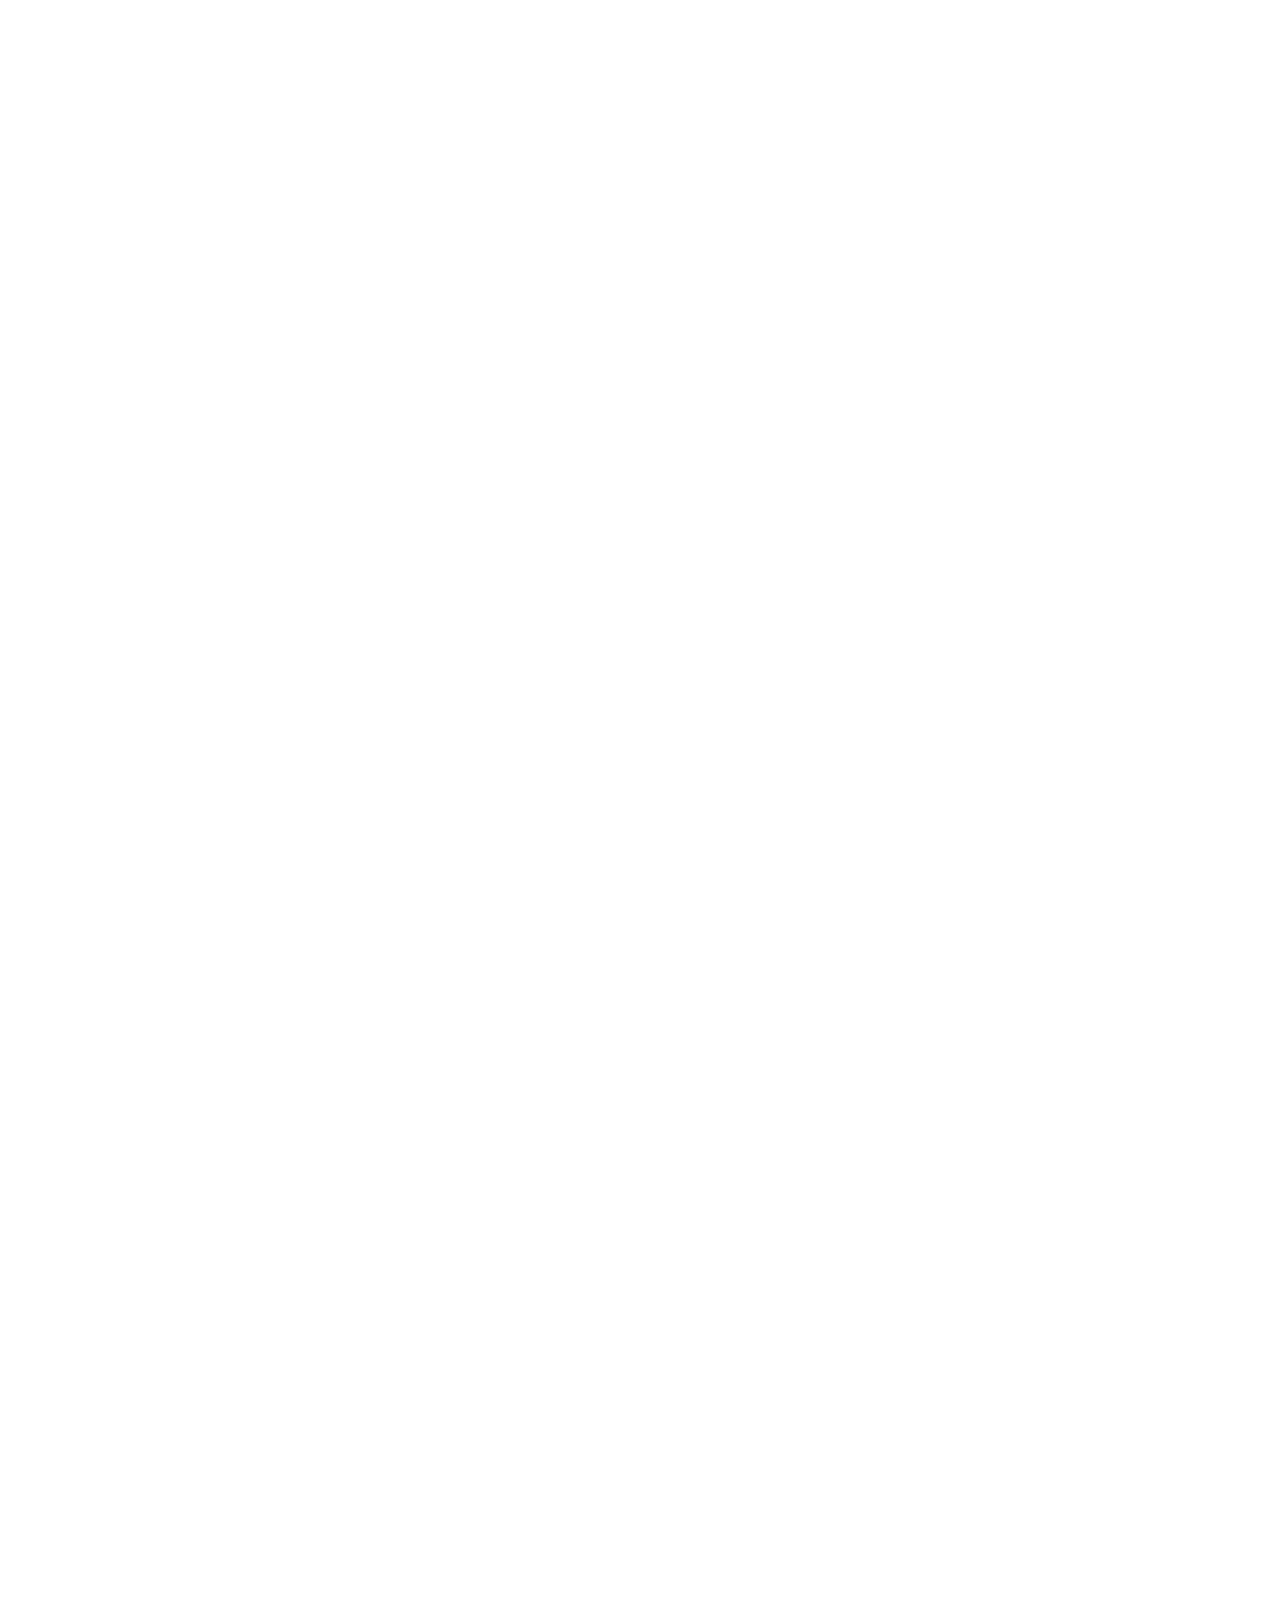
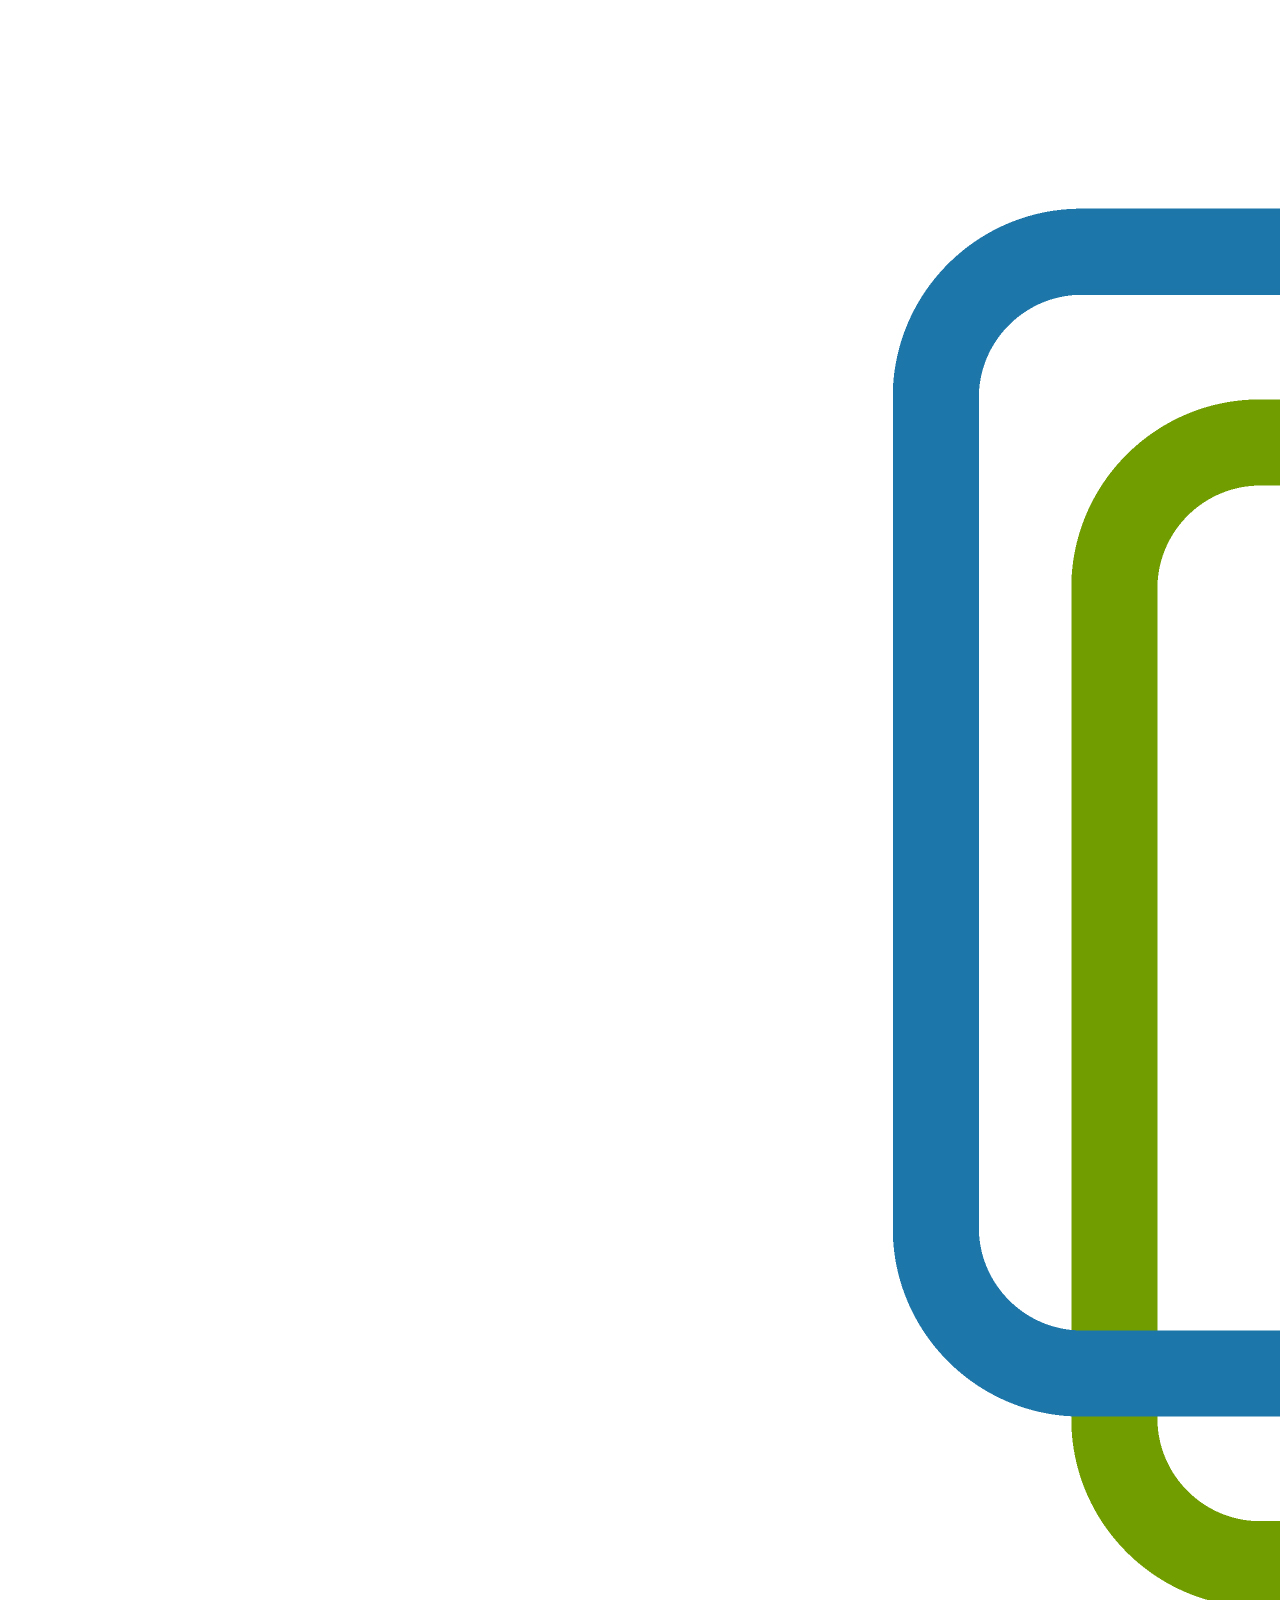
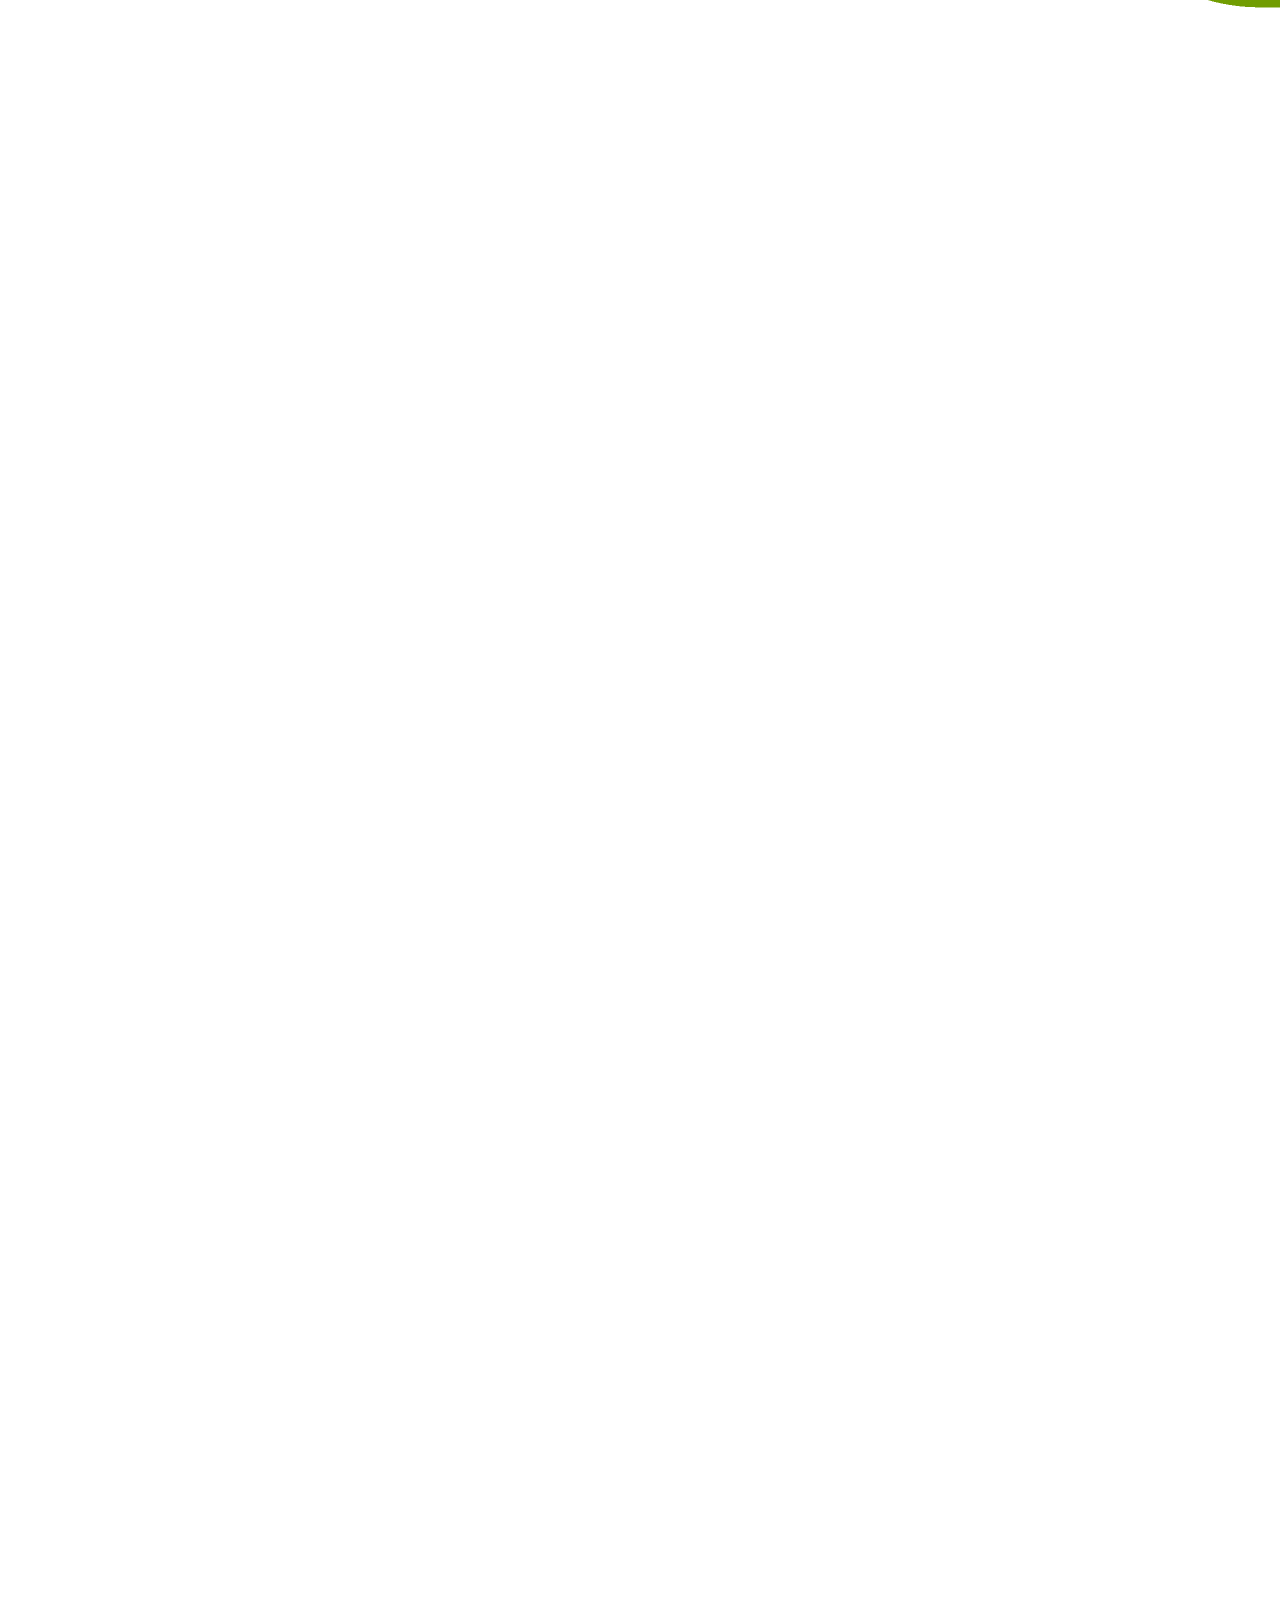
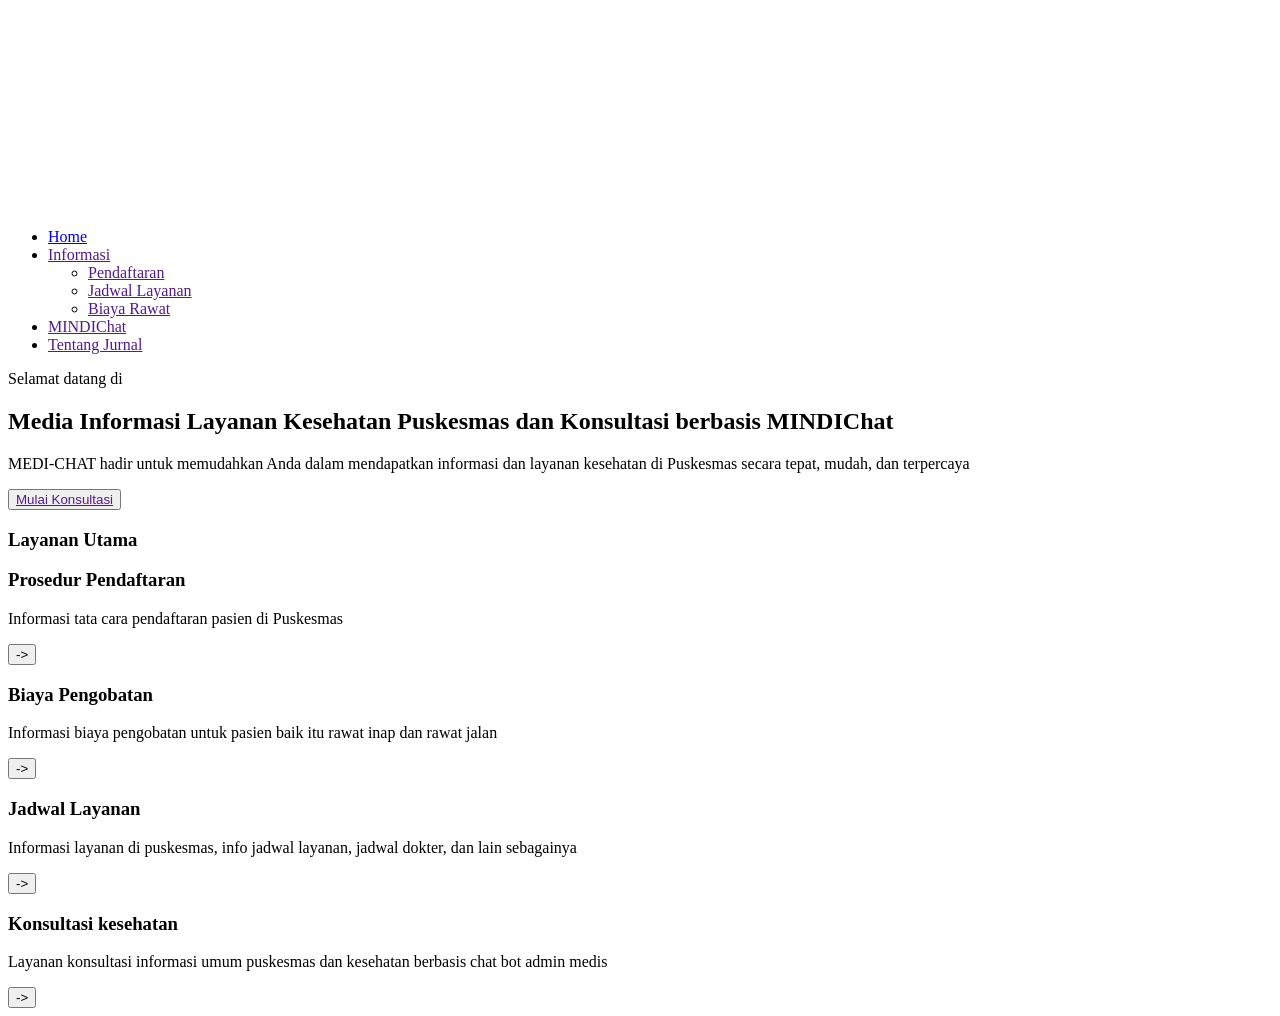
==== homepage.html @ 254af7f9 "Membuat kerangka website" ====
<!DOCTYPE html>
<html lang="id">
<head>
    <meta charset="UTF-8">
    <meta name="viewport" content="width=device-width, initial-scale=1.0">
    <title>Medi-Chat</title>
    <link rel="stylesheet" href="./css/style.css">
</head>
<body>
    <header>
        <nav>
            <a href="homepage.html">
                <img src="./assets/logo.png" alt="Medi-Chat Logo">
            </a>
            <ul>
                <li><a href="#Hero">Home</a></li>
                <li><a href="">Informasi</a>
                    <ul>
                        <li><a href="">Pendaftaran</a></li>
                        <li><a href="">Jadwal Layanan</a></li>
                        <li><a href="">Biaya Rawat</a></li>
                    </ul>
                </li>
                <li><a href="">MINDIChat</a></li>
                <li><a href="">Tentang Jurnal</a></li>
            </ul>
        </nav>
    </header>
    <Section id="Hero">
        <p>Selamat datang di</p>
        <h1>Media Informasi Layanan Kesehatan Puskesmas dan Konsultasi berbasis <span>MINDIChat</span> </h1>
        <p>MEDI-CHAT hadir untuk memudahkan Anda dalam mendapatkan informasi dan layanan kesehatan di Puskesmas secara tepat, mudah, dan terpercaya</p>
        <button>
            <a href="">
                Mulai Konsultasi
            </a>
        </button>
    </Section>
    <Section id="layanan">
        <h3>Layanan Utama</h3>
        <div class="card-grid">

            <!-- card 1 -->
            <article>
                <div>
                    <h3>Prosedur Pendaftaran</h3>
                    <p>Informasi tata cara pendaftaran pasien di Puskesmas</p>
                </div>
                <button>-></button>
            </article>
            <!-- card 2 -->
            <article>
                <div>
                    <h3>Biaya Pengobatan</h3>
                    <p>Informasi biaya pengobatan untuk pasien baik itu rawat inap dan rawat jalan</p>
                </div>
                <button>-></button>
            </article>
            <!-- card 3 -->
            <article>
                <div>
                    <h3>Jadwal Layanan</h3>
                    <p>Informasi layanan di puskesmas, info jadwal layanan, jadwal dokter, dan lain sebagainya</p>
                </div>
                <button>-></button>
            </article>
            <!-- card 4 -->
            <article>
                <div>
                    <h3>Konsultasi kesehatan</h3>
                    <p>Layanan konsultasi informasi umum puskesmas dan kesehatan berbasis chat bot admin medis</p>
                </div>
                <button>-></button>
            </article>
        </div>

    </Section>
    
</body>
</html>
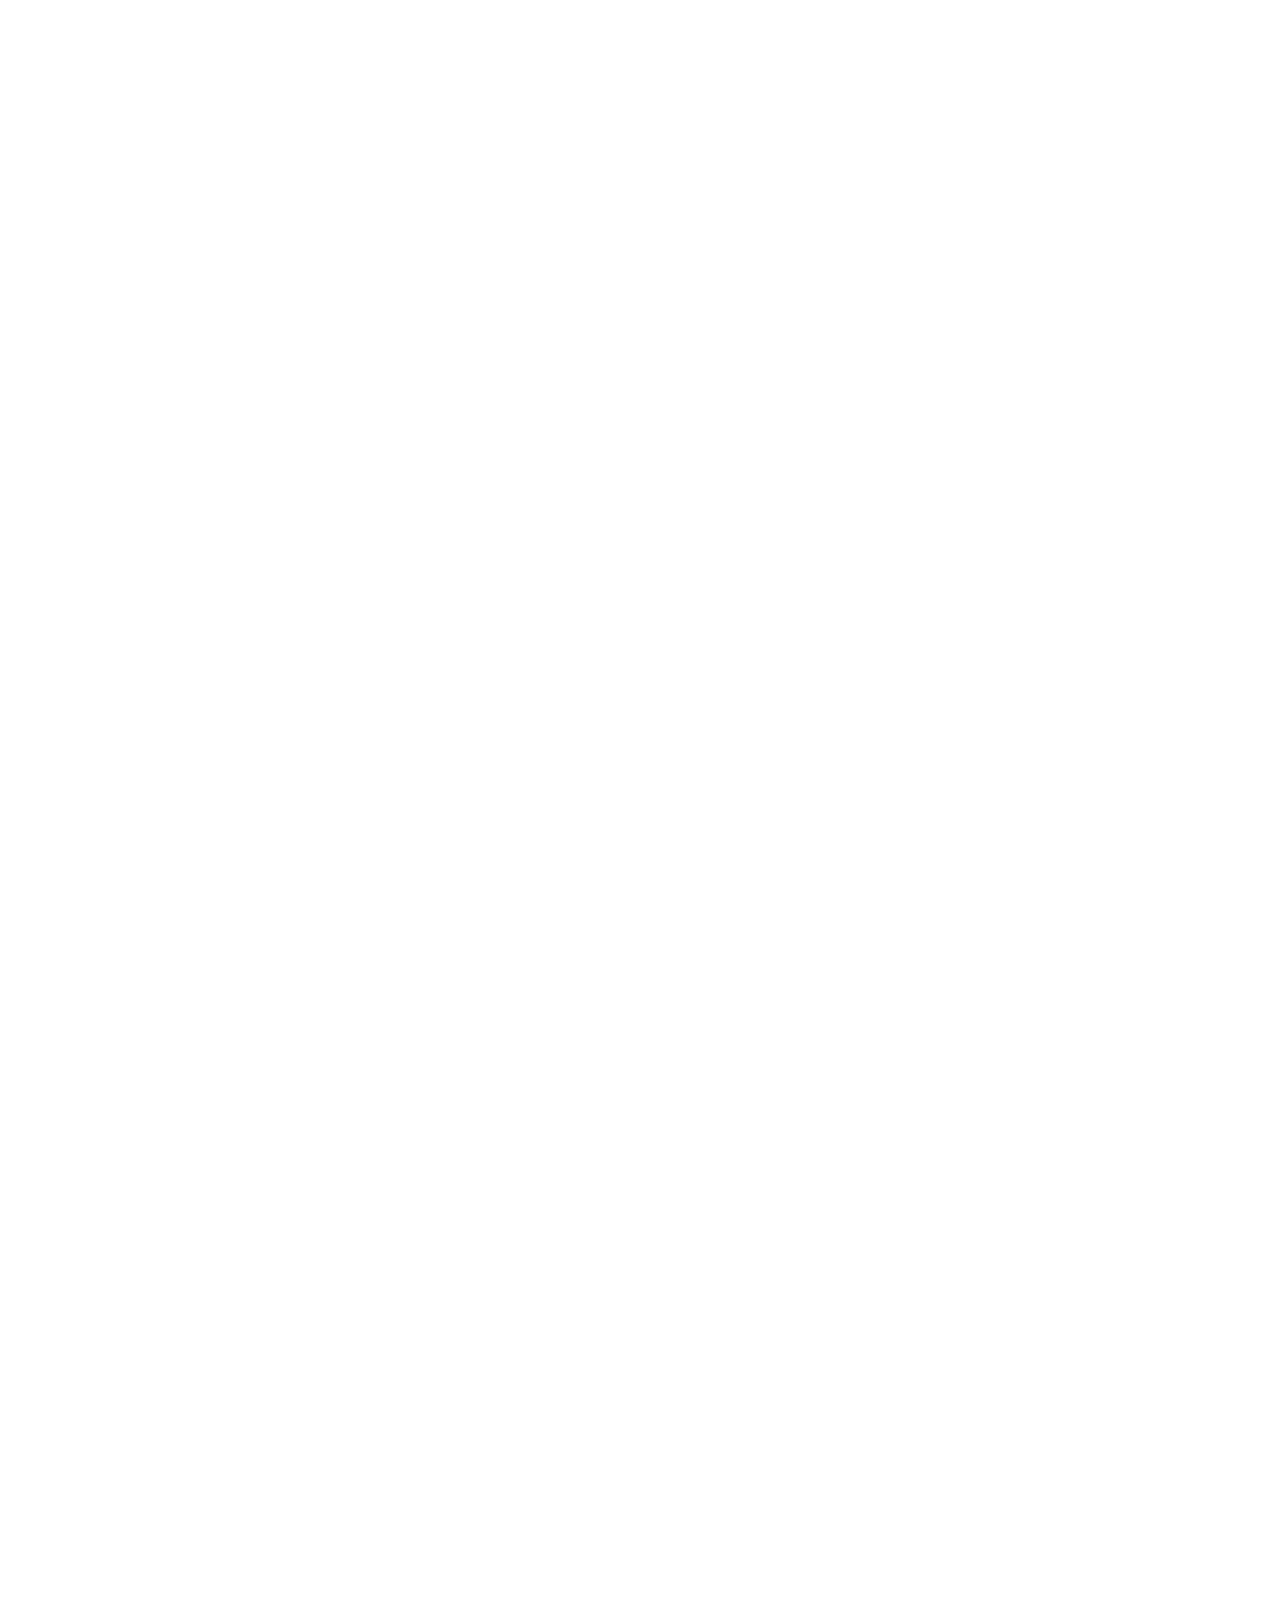
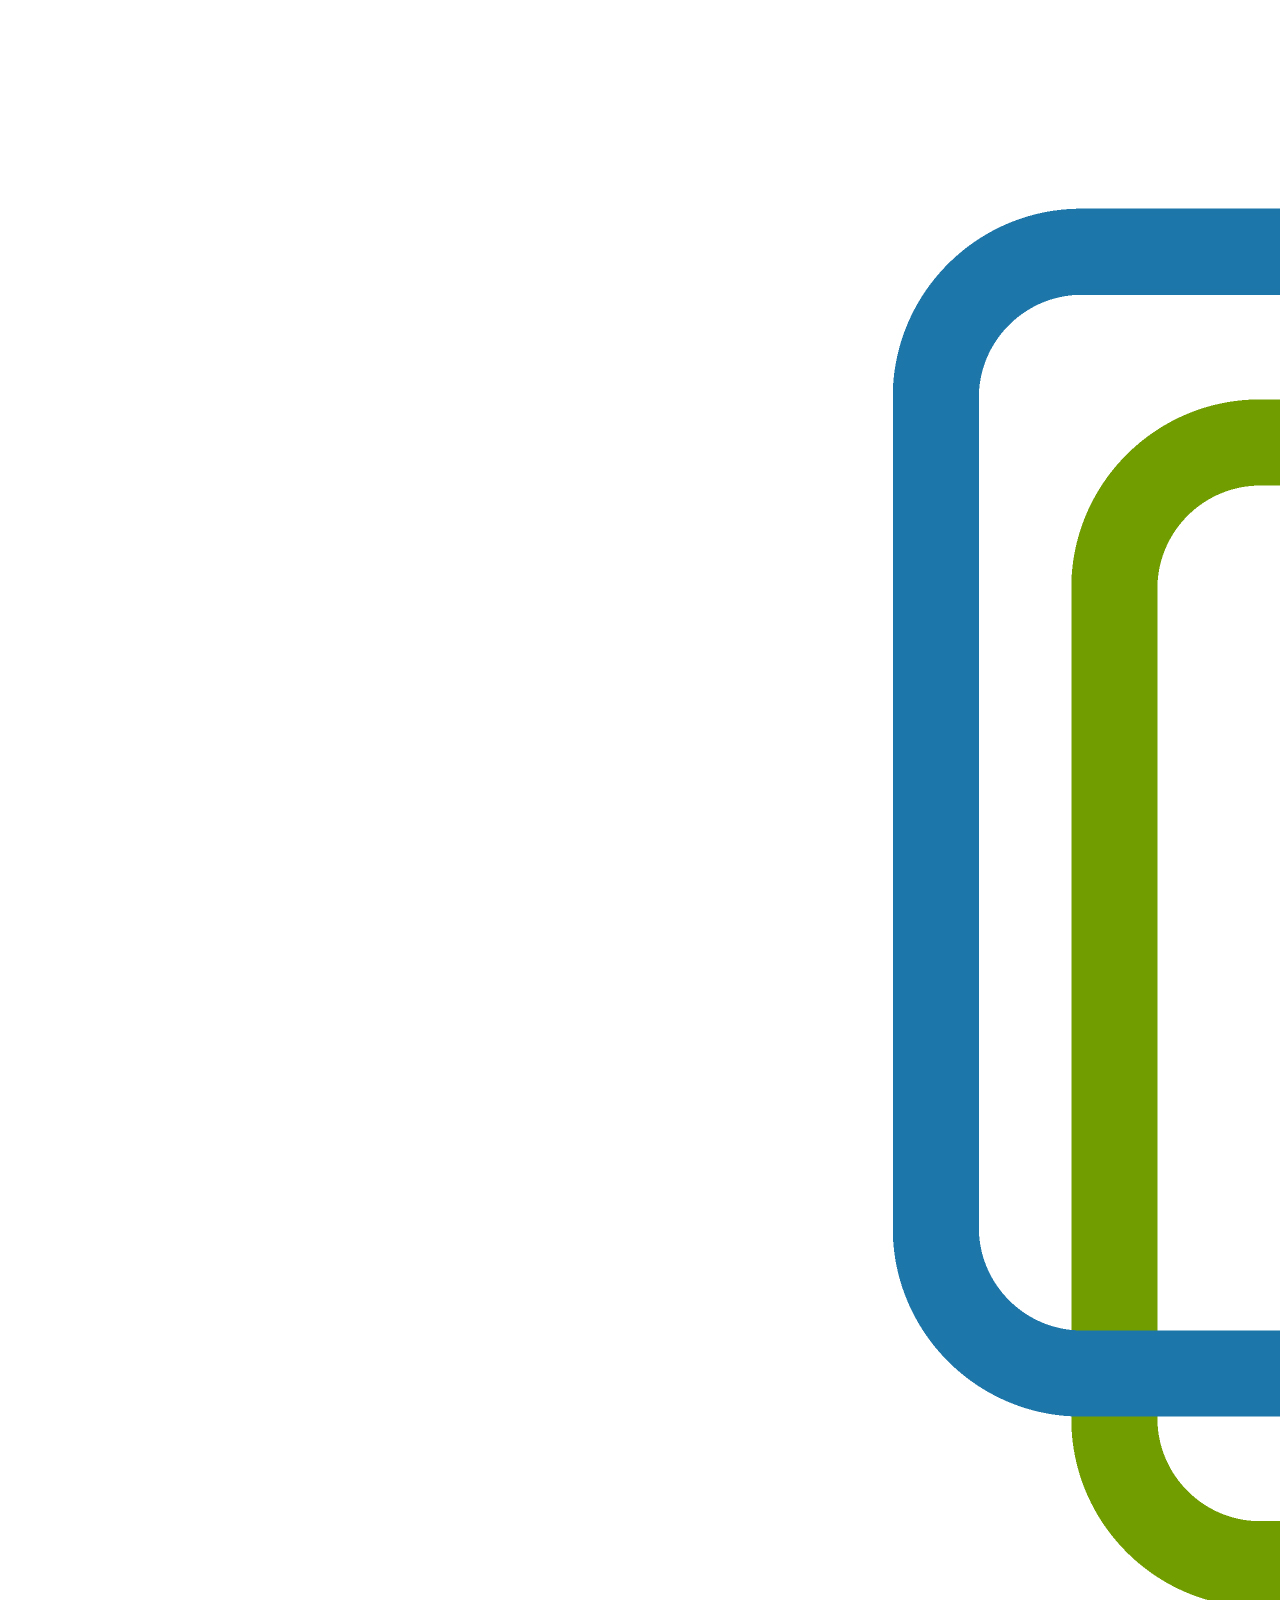
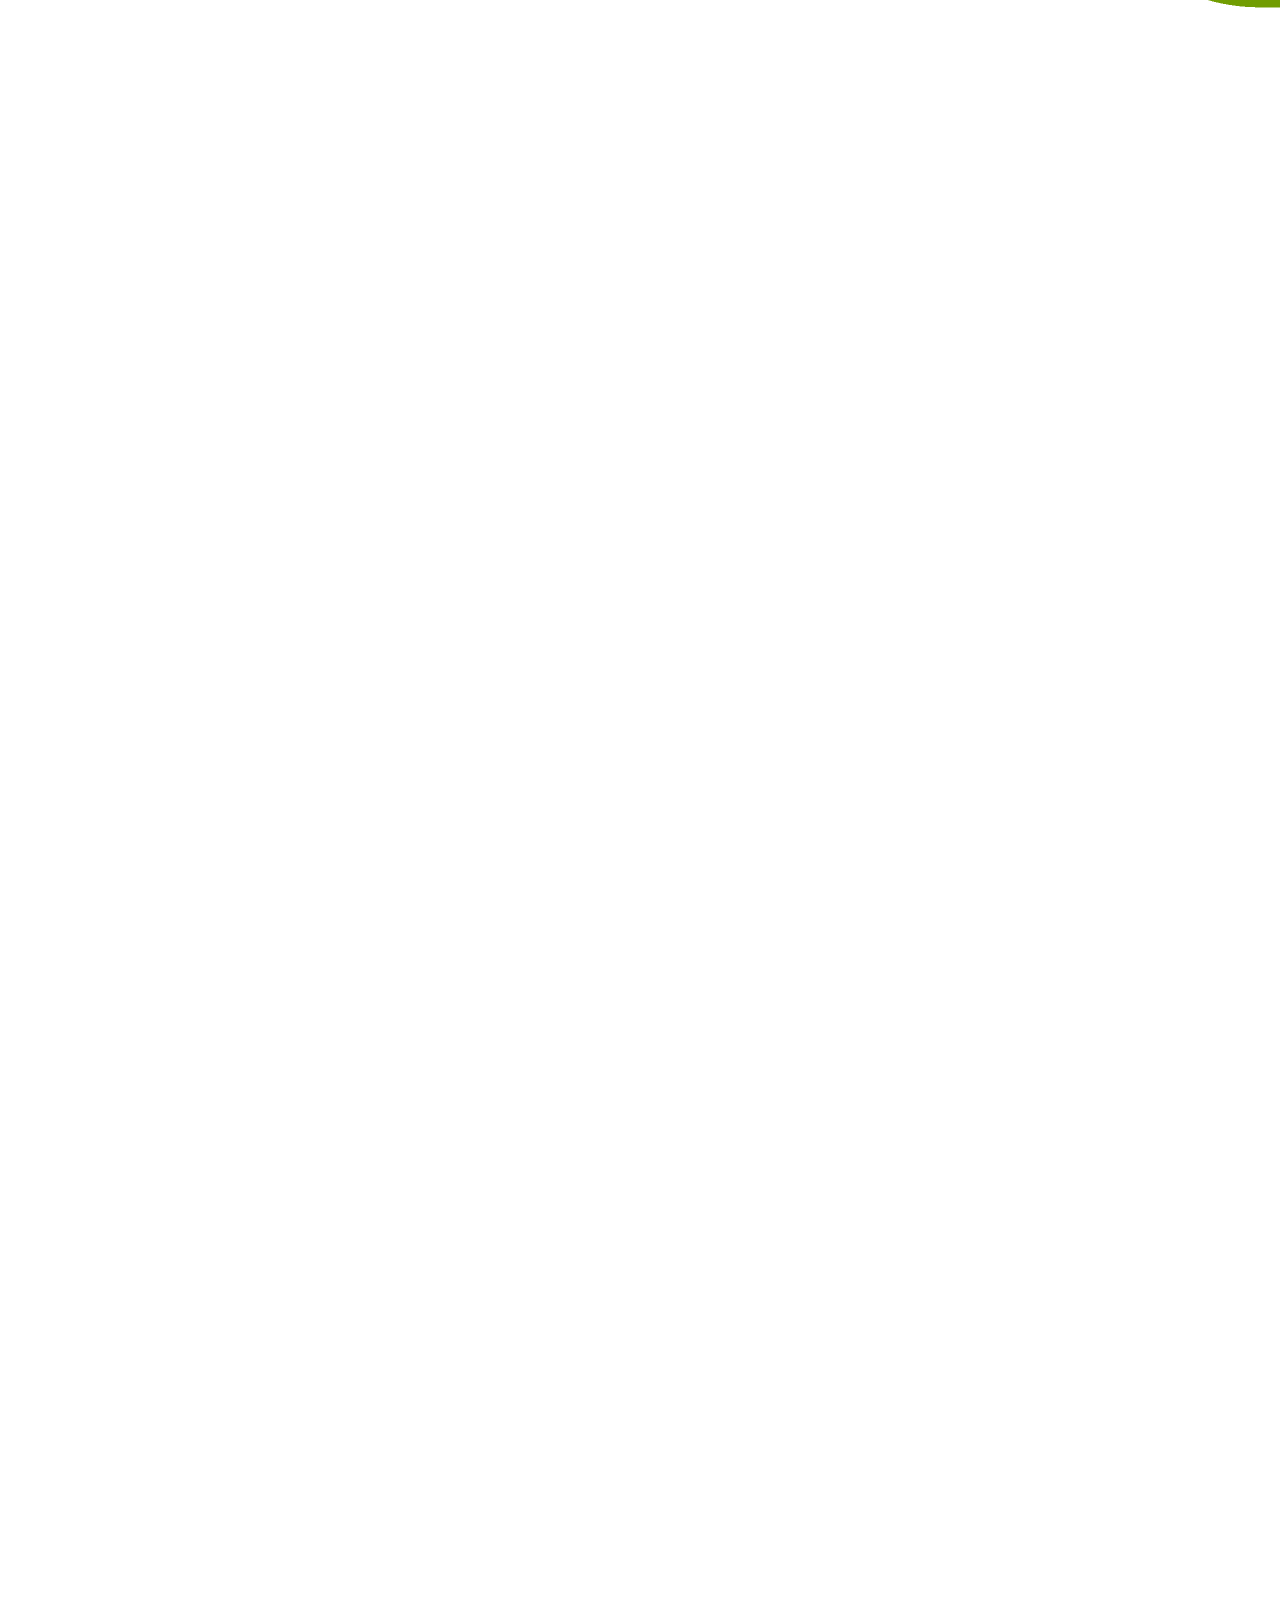
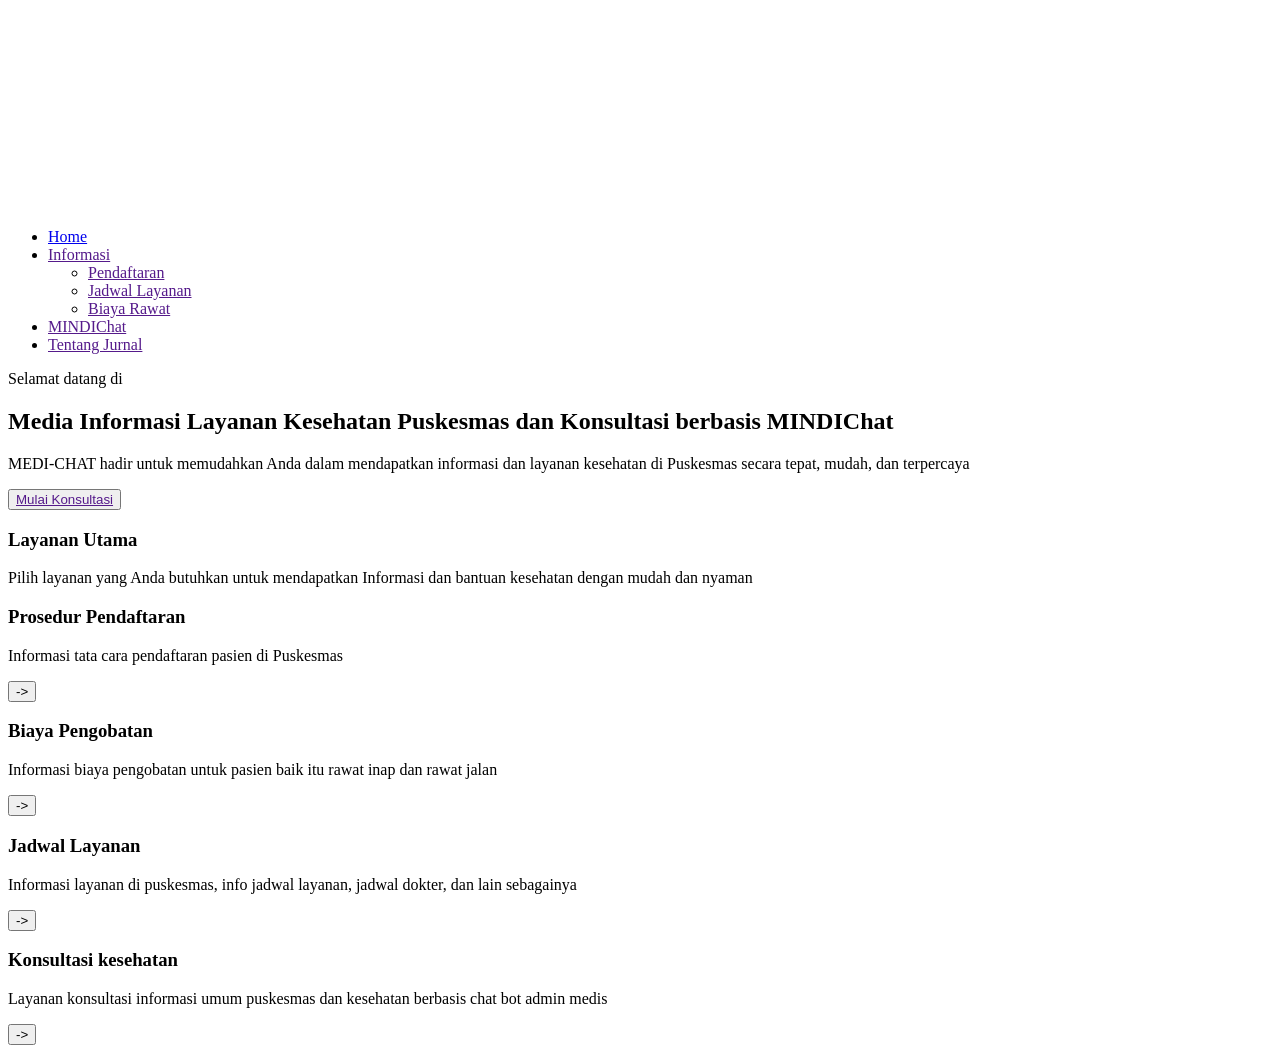
==== commit 79e88a5e: "Menambahkan deskripsi layanan utama" ====
--- a/homepage.html
+++ b/homepage.html
@@ -38,6 +38,7 @@
     </Section>
     <Section id="layanan">
         <h3>Layanan Utama</h3>
+        <p>Pilih layanan yang Anda butuhkan untuk mendapatkan Informasi dan bantuan kesehatan dengan mudah dan nyaman</p>
         <div class="card-grid">
 
             <!-- card 1 -->
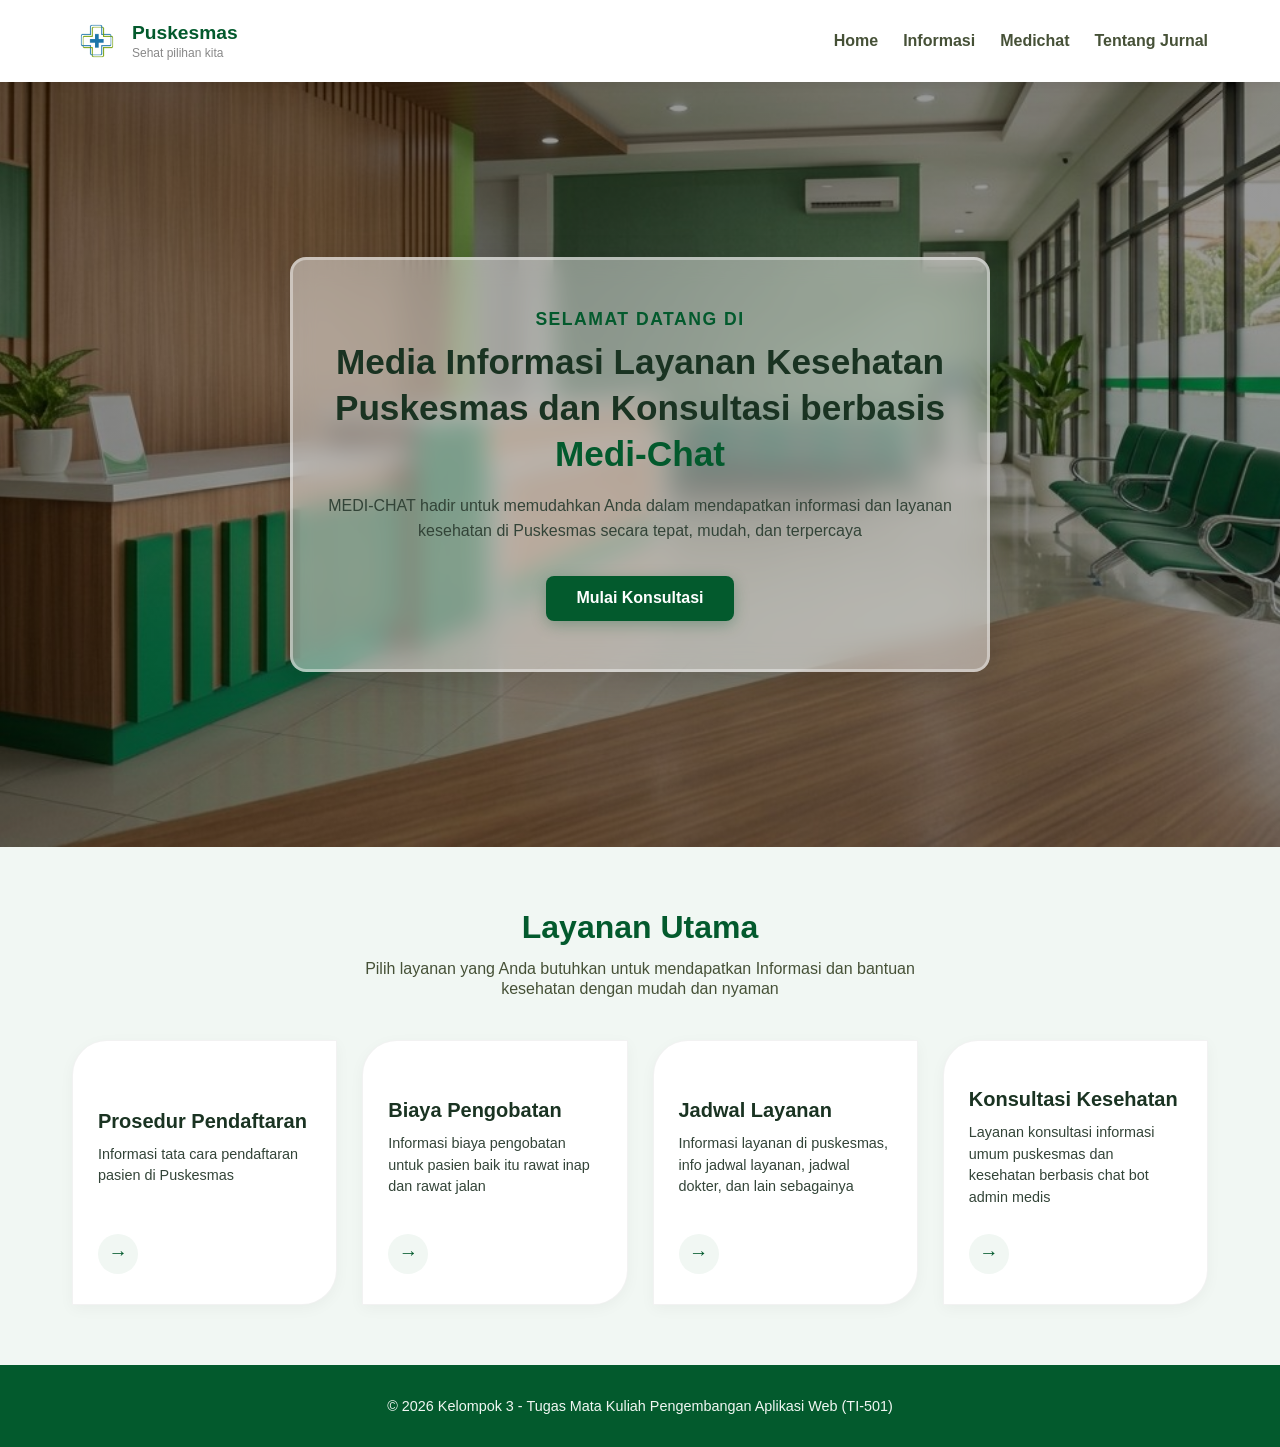
==== commit 655fdf0c: "Tugas homepage.html" ====
--- a/homepage.html
+++ b/homepage.html
@@ -4,78 +4,96 @@
     <meta charset="UTF-8">
     <meta name="viewport" content="width=device-width, initial-scale=1.0">
     <title>Medi-Chat</title>
-    <link rel="stylesheet" href="./css/style.css">
+    <link rel="stylesheet" href="css/style.css">
 </head>
 <body>
     <header>
-        <nav>
-            <a href="homepage.html">
-                <img src="./assets/logo.png" alt="Medi-Chat Logo">
+        <nav class="navbar">
+            <a href="homepage.html" class="logo-container">
+                <img class="logo" src="assets/logo.png" alt="Medi-Chat Logo">
+                <div class="logo-text">
+                    <h4>Puskesmas</h4>
+                    <p>Sehat pilihan kita</p>
+                </div>
             </a>
-            <ul>
-                <li><a href="#Hero">Home</a></li>
-                <li><a href="">Informasi</a>
-                    <ul>
-                        <li><a href="">Pendaftaran</a></li>
-                        <li><a href="">Jadwal Layanan</a></li>
-                        <li><a href="">Biaya Rawat</a></li>
+            <!-- tampilan menunya humburger -->
+            <input type="checkbox" id="menu-toggle" class="menu-toggle">
+            <label for="menu-toggle" class="hamburger" aria-label="Buka menu">
+                <span></span>
+                <span></span>
+                <span></span>
+            </label>
+            <ul class="nav-links">
+                <li class="home"><a href="homepage.html">Home</a></li>
+                <li class="informasi">
+                    <a >Informasi</a>
+                    <ul class="dropdown-info">
+                        <li><a href="page/informasi.html#pendaftaran">Pendaftaran</a></li>
+                        <li><a href="page/informasi.html#jadwal">Jadwal Layanan</a></li>
+                        <li><a href="page/informasi.html#biaya">Biaya Rawat</a></li>
                     </ul>
                 </li>
-                <li><a href="">MINDIChat</a></li>
-                <li><a href="">Tentang Jurnal</a></li>
+                <li class="mindichat"><a href="page/medichat.html">Medichat</a></li>
+                <li class="tentang"><a href="page/landing-page.html">Tentang Jurnal</a></li>
             </ul>
         </nav>
     </header>
-    <Section id="Hero">
-        <p>Selamat datang di</p>
-        <h1>Media Informasi Layanan Kesehatan Puskesmas dan Konsultasi berbasis <span>MINDIChat</span> </h1>
-        <p>MEDI-CHAT hadir untuk memudahkan Anda dalam mendapatkan informasi dan layanan kesehatan di Puskesmas secara tepat, mudah, dan terpercaya</p>
-        <button>
-            <a href="">
-                Mulai Konsultasi
-            </a>
-        </button>
-    </Section>
-    <Section id="layanan">
-        <h3>Layanan Utama</h3>
-        <p>Pilih layanan yang Anda butuhkan untuk mendapatkan Informasi dan bantuan kesehatan dengan mudah dan nyaman</p>
-        <div class="card-grid">
 
-            <!-- card 1 -->
-            <article>
-                <div>
-                    <h3>Prosedur Pendaftaran</h3>
-                    <p>Informasi tata cara pendaftaran pasien di Puskesmas</p>
+    <main>
+        <section id="Hero">
+            <div class="hero-grid">
+                <div class="hero-glass">
+                    <p class="welcome-text">Selamat datang di</p>
+                    <h1>Media Informasi Layanan Kesehatan Puskesmas dan Konsultasi berbasis <span>Medi-Chat</span></h1>
+                    <p class="desc-text">MEDI-CHAT hadir untuk memudahkan Anda dalam mendapatkan informasi dan layanan kesehatan di Puskesmas secara tepat, mudah, dan terpercaya</p>
+                    <a href="page/medichat.html" class="btn-konsultasi">Mulai Konsultasi</a>
                 </div>
-                <button>-></button>
-            </article>
-            <!-- card 2 -->
-            <article>
-                <div>
-                    <h3>Biaya Pengobatan</h3>
-                    <p>Informasi biaya pengobatan untuk pasien baik itu rawat inap dan rawat jalan</p>
-                </div>
-                <button>-></button>
-            </article>
-            <!-- card 3 -->
-            <article>
-                <div>
-                    <h3>Jadwal Layanan</h3>
-                    <p>Informasi layanan di puskesmas, info jadwal layanan, jadwal dokter, dan lain sebagainya</p>
-                </div>
-                <button>-></button>
-            </article>
-            <!-- card 4 -->
-            <article>
-                <div>
-                    <h3>Konsultasi kesehatan</h3>
-                    <p>Layanan konsultasi informasi umum puskesmas dan kesehatan berbasis chat bot admin medis</p>
-                </div>
-                <button>-></button>
-            </article>
-        </div>
+            </div>
+        </section>
+        <section id="layanan">
+            <div class="layanan-header">
+                <h2>Layanan Utama</h2>
+                <p>Pilih layanan yang Anda butuhkan untuk mendapatkan Informasi dan bantuan kesehatan dengan mudah dan nyaman</p>
+            </div>
 
-    </Section>
-    
+            <div class="card-grid">
+                <article class="card">
+                    <div class="card-icon"></div>
+                    <div class="card-content">
+                        <h3>Prosedur Pendaftaran</h3>
+                        <p>Informasi tata cara pendaftaran pasien di Puskesmas</p>
+                    </div>
+                    <a href="page/informasi.html#pendaftaran" class="card-btn" aria-label="Lihat prosedur pendaftaran">→</a>
+                </article>
+                <article class="card">
+                    <div class="card-icon"></div>
+                    <div class="card-content">
+                        <h3>Biaya Pengobatan</h3>
+                        <p>Informasi biaya pengobatan untuk pasien baik itu rawat inap dan rawat jalan</p>
+                    </div>
+                    <a href="page/informasi.html#biaya" class="card-btn" aria-label="Lihat biaya pengobatan">→</a>
+                </article>
+                <article class="card">
+                    <div class="card-icon"></div>
+                    <div class="card-content">
+                        <h3>Jadwal Layanan</h3>
+                        <p>Informasi layanan di puskesmas, info jadwal layanan, jadwal dokter, dan lain sebagainya</p>
+                    </div>
+                    <a href="page/informasi.html#jadwal" class="card-btn" aria-label="Lihat jadwal layanan">→</a>
+                </article>
+                <article class="card">
+                    <div class="card-icon"></div>
+                    <div class="card-content">
+                        <h3>Konsultasi Kesehatan</h3>
+                        <p>Layanan konsultasi informasi umum puskesmas dan kesehatan berbasis chat bot admin medis</p>
+                    </div>
+                    <a href="page/medichat.html" class="card-btn" aria-label="Buka MINDIChat">→</a>
+                </article>
+            </div>
+        </section>
+    </main>
+    <footer class="site-footer">
+        <p>&copy; 2026 Kelompok 3 - Tugas Mata Kuliah Pengembangan Aplikasi Web (TI-501)</p>
+    </footer>
 </body>
 </html>
--- a/css/style.css
+++ b/css/style.css
@@ -0,0 +1,934 @@
+/* =====================================================
+   VARIABEL & RESET
+   ===================================================== */
+:root {
+  --primary-color: #035a2d;
+  --secondary-color: #7ec29e;
+  --bg-color: #114311;
+  --bg-landing: #daedd574;
+  --text-color: #465137;
+  --text-color-p: #888;
+  --card-bg: #ffffff;
+  --soft-bg: #f1f7f3;
+  --info-card: #1a3322;
+  --hero-teks: #334438;
+  --border-bottom: #bbb;
+  --font: "Trebuchet MS", "Lucida Grande", "Lucida Sans Unicode", "Lucida Sans", Tahoma, sans-serif;
+}
+
+* {
+    box-sizing: border-box;
+    margin: 0;
+    padding: 0;
+}
+
+body {
+    font-family: var(--font);
+    line-height: 1.3;
+    color: var(--text-color);
+    background-color: var(--soft-bg);
+}
+
+/* =====================================================
+   HEADER & NAVBAR (FLEXBOX)
+   ===================================================== */
+header {
+    background-color:var(--card-bg);
+    box-shadow: 0 2px 10px rgba(0, 0, 0, 0.08);
+    position: sticky;
+    top: 0;
+    z-index: 1000;
+}
+
+.navbar {
+    display: flex;
+    justify-content: space-between;
+    align-items: center;
+    padding: 1rem 2rem;
+    max-width: 1200px;
+    margin: 0 auto;
+}
+
+.logo-container {
+    display: flex;
+    align-items: center;
+    gap: 10px;
+    text-decoration: none;
+    color: inherit;
+}
+
+.logo {
+    border-radius: 50px;
+    max-width: 50px;
+    height: auto;
+}
+
+.logo-text h4 {
+    font-size: 1.2rem;
+    color: var(--primary-color);
+}
+
+.logo-text p {
+    font-size: 0.75rem;
+    color: var(--text-color-p);
+}
+
+.nav-links {
+    display: flex;
+    align-items: center;
+    gap: 25px;
+    list-style: none;
+}
+
+.nav-links > li > a {
+    text-decoration: none;
+    color: var(--text-color);
+    font-weight: 600;
+    padding: 5px 0;
+}
+
+.nav-links > li > a:hover {
+    color: var(--primary-color);
+}
+
+/* Dropdown */
+.informasi {
+    position: relative;
+}
+
+.dropdown-info {
+    display: none;
+    position: absolute;
+    top: 100%;
+    left: 0;
+    min-width: 180px;
+    padding: 8px 0;
+    background-color: var(--card-bg);
+    box-shadow: 0 8px 16px rgba(0, 0, 0, 0.1);
+    border-radius: 4px;
+    list-style: none;
+    z-index: 10;
+}
+
+.dropdown-info li a {
+    display: block;
+    padding: 10px 20px;
+    color: var(--text-color);
+    text-decoration: none;
+    font-size: 0.9rem;
+}
+
+.dropdown-info li a:hover {
+    background-color: var(--soft-bg);
+    color: var(--primary-color);
+}
+
+.informasi:hover .dropdown-info,
+.informasi:focus-within .dropdown-info {
+    display: block;
+}
+
+/* Hamburger (disembunyikan di desktop, tampil di media query mobile) */
+.menu-toggle,
+.hamburger {
+    display: none;
+}
+
+/* =====================================================
+   TOMBOL
+   ===================================================== */
+.btn-konsultasi {
+    display: inline-block;
+    margin-top: 15px;
+    padding: 10px 20px;
+    background-color: var(--primary-color);
+    color: var(--card-bg);
+    text-decoration: none;
+    border-radius: 5px;
+    font-weight: bold;
+}
+
+.btn-konsultasi:hover {
+    background-color: var(--bg-color);
+}
+
+button.btn-konsultasi {
+    border: none;
+    cursor: pointer;
+    font-family: inherit;
+    font-size: 1rem;
+}
+
+/* =====================================================
+   HERO (CSS GRID)
+   ===================================================== */
+#Hero {
+    background: linear-gradient(rgba(0, 0, 0, 0.4), rgba(0, 0, 0, 0.4)),
+                url('../assets/back.jpg') no-repeat center center/cover;
+    min-height: 85vh;
+    display: flex;
+    justify-content: center;
+    align-items: center;
+    padding: 3rem 2rem;
+}
+
+.hero-grid {
+    display: flex;
+    gap: 2.5rem;
+    align-items: center;
+    width: 100%;
+    max-width: 700px;
+    margin-inline: auto;
+}
+
+/* Kotak kaca (glassmorphism) */
+.hero-glass {
+    background: rgba(255, 255, 255, 0.45);
+    backdrop-filter: blur(12px);
+    -webkit-backdrop-filter: blur(12px);
+    border: 3px solid rgba(255, 255, 255, 0.40);
+    border-radius: 16px;
+    padding: 3rem 2rem;
+    text-align: center;
+    box-shadow: 0 8px 32px rgba(0, 0, 0, 0.15);
+}
+
+.hero-glass .welcome-text {
+    margin-bottom: 0.5rem;
+    font-size: 1.1rem;
+    font-weight: bold;
+    color: var(--primary-color);
+    text-transform: uppercase;
+    letter-spacing: 1.5px;
+}
+
+.hero-glass h1 {
+    margin-bottom: 1rem;
+    font-size: clamp(1.6rem, 3vw, 2.2rem);
+    color: var(--info-card);
+    line-height: 1.3;
+}
+
+.hero-glass h1 span {
+    color: var(--primary-color);
+    font-weight: bold;
+}
+
+.hero-glass .desc-text {
+    margin-bottom: 2rem;
+    font-size: 1rem;
+    color: var(--hero-teks);
+    line-height: 1.6;
+}
+
+.hero-glass .btn-konsultasi {
+    margin-top: 0;
+    padding: 12px 30px;
+    border-radius: 8px;
+    box-shadow: 0 4px 15px rgba(3, 90, 45, 0.3);
+    transition: background 0.3s ease, transform 0.2s ease;
+}
+
+.hero-glass .btn-konsultasi:hover {
+    transform: translateY(-2px);
+}
+
+@keyframes struk-turun {
+    from { transform: translateY(-50%); }
+    to   { transform: translateY(0); }
+}
+
+.r-item {
+    padding: 0.7rem 0;
+    border-bottom: 1px dashed var(--border-bottom);
+}
+
+.r-label {
+    display: block;
+    margin-bottom: 0.2rem;
+    font-size: 0.8rem;
+    font-weight: bold;
+    color: var(--primary-color);
+}
+
+.r-item p {
+    font-size: 0.85rem;
+    line-height: 1.5;
+}
+
+.r-end {
+    padding: 1rem 0;
+    text-align: center;
+    font-size: 0.8rem;
+    letter-spacing: 1px;
+    color: var(--border-bottom);
+}
+
+.r-note {
+    padding-top: 0.5rem;
+    text-align: center;
+    font-size: 0.7rem;
+    color: var(--border-bottom);
+    border-top: 2px dashed var(--border-bottom);
+}
+
+/* =====================================================
+   FORM & INPUT
+   ===================================================== */
+.chat-form {
+    display: flex;
+    flex-direction: column;
+    gap: 0.5rem;
+}
+
+label {
+    font-weight: bold;
+    font-size: 0.95rem;
+    color: var(--primary-color);
+}
+
+input[type="text"],
+textarea,
+select {
+    padding: 0.75rem;
+    border: 2px solid var(--soft-bg);
+    border-radius: 8px;
+    font-family: inherit;
+    font-size: 1rem;
+    color: var(--text-color);
+    transition: border-color 0.3s ease, box-shadow 0.3s ease;
+}
+
+/* Focus state */
+input[type="text"]:focus,
+textarea:focus,
+select:focus {
+    outline: none;
+    border-color: var(--primary-color);
+    box-shadow: 0 0 0 4px rgba(126, 194, 158, 0.5);
+}
+
+/* =====================================================
+   SECTION LAYANAN & CARD (CSS GRID)
+   ===================================================== */
+#layanan {
+    max-width: 1200px;
+    margin: 60px auto;
+    padding: 0 2rem;
+}
+
+.layanan-header {
+    margin-bottom: 40px;
+    text-align: center;
+}
+
+.layanan-header h2 {
+    margin-bottom: 10px;
+    font-size: 2rem;
+    color: var(--primary-color);
+}
+
+.layanan-header p {
+    max-width: 600px;
+    margin: 0 auto;
+    font-size: 1rem;
+    color: var(--text-color);
+}
+
+.card-grid {
+    display: grid;
+    grid-template-columns: repeat(auto-fit, minmax(255px, 1fr));
+    gap: 25px;
+}
+
+.card {
+    position: relative;
+    display: flex;
+    flex-direction: column;
+    justify-content: space-between;
+    padding: 30px 25px;
+    background-color: var(--card-bg);
+    border: 1px solid rgba(0, 0, 0, 0.05);
+    border-top-left-radius: 35px;
+    border-bottom-right-radius: 35px;
+    box-shadow: 0 4px 15px rgba(0, 0, 0, 0.04);
+    transition: transform 0.3s ease, box-shadow 0.3s ease;
+}
+
+.card:hover {
+    transform: translateY(-8px);
+    box-shadow: 0 12px 24px rgba(3, 90, 45, 0.09);
+    border-color: var(--secondary-color);
+}
+
+.card-icon {
+    margin-bottom: 15px;
+    font-size: 2.5rem;
+}
+
+.card-content h3 {
+    margin-bottom: 10px;
+    font-size: 1.25rem;
+    color: var(--info-card);
+}
+
+.card-content p {
+    margin-bottom: 25px;
+    font-size: 0.9rem;
+    color: var(--hero-teks);
+    line-height: 1.5;
+}
+
+.card-btn {
+    align-self: flex-start;
+    display: flex;
+    align-items: center;
+    justify-content: center;
+    width: 40px;
+    height: 40px;
+    background-color: var(--soft-bg);
+    color: var(--primary-color);
+    text-decoration: none;
+    border-radius: 50%;
+    font-size: 1.2rem;
+    font-weight: bold;
+    transition: background 0.2s ease, color 0.2s ease, transform 0.2s ease;
+}
+
+.card:hover .card-btn {
+    background-color: var(--primary-color);
+    color: var(--card-bg);
+    transform: translateX(5px);
+}
+
+/* =====================================================
+   HALAMAN INFORMASI
+   ===================================================== */
+.page-banner {
+    position: relative;
+    padding: 2.5rem 1.5rem;
+    background: var(--primary-color);
+    color: var(--card-bg);
+    text-align: center;
+}
+
+.page-banner h1 {
+    margin-bottom: 0.5rem;
+    font-size: 2rem;
+}
+
+.page-content {
+    max-width: 1200px;
+    margin: 0 auto;
+    padding: 2rem;
+}
+
+.info-section {
+    margin-bottom: 3rem;
+    scroll-margin-top: 90px;
+}
+
+.info-section h2 {
+    display: inline-block;
+    margin-bottom: 1.2rem;
+    padding-bottom: 0.4rem;
+    color: var(--primary-color);
+    border-bottom: 3px solid var(--secondary-color);
+}
+
+.info-grid {
+    display: grid;
+    grid-template-columns: repeat(2, 1fr);
+    gap: 25px;
+}
+
+.info-card {
+    padding: 25px;
+    background: var(--card-bg);
+    border: 1px solid rgba(0, 0, 0, 0.05);
+    border-radius: 12px;
+    box-shadow: 0 4px 15px rgba(0, 0, 0, 0.04);
+}
+
+.info-card h3 {
+    margin-bottom: 0.8rem;
+    color: var(--info-card);
+}
+
+.info-card ol {
+    padding-left: 1.2rem;
+}
+
+.info-card li {
+    margin-bottom: 0.6rem;
+    line-height: 1.5;
+}
+
+.table-wrap {
+    overflow-x: auto;
+    background: var(--card-bg);
+    border: 1px solid rgba(0, 0, 0, 0.05);
+    border-radius: 12px;
+}
+
+table {
+    width: 100%;
+    min-width: 420px;
+    border-collapse: collapse;
+}
+
+th,
+td {
+    padding: 12px 16px;
+    text-align: left;
+    border-bottom: 1px solid var(--soft-bg);
+}
+
+th {
+    background: var(--primary-color);
+    color: var(--card-bg);
+}
+
+tr:last-child td {
+    border-bottom: none;
+}
+
+.note {
+    margin-top: 0.8rem;
+    font-size: 0.85rem;
+    color: var(--text-color);
+    line-height: 1.5;
+}
+
+/* =====================================================
+   HALAMAN MINDICHAT
+   ===================================================== */
+.chat-wrapper {
+    max-width: 800px;
+    margin: 2rem auto;
+    padding: 0 1.5rem;
+}
+
+.chat-box {
+    overflow: hidden;
+    background: var(--card-bg);
+    border-radius: 16px;
+    box-shadow: 0 8px 32px rgba(0, 0, 0, 0.1);
+}
+
+.chat-header {
+    padding: 1rem 1.5rem;
+    background: var(--primary-color);
+    color: var(--card-bg);
+}
+
+.chat-header h2 {
+    font-size: 1.1rem;
+}
+
+.chat-header p {
+    font-size: 0.8rem;
+    opacity: 0.85;
+}
+
+.chat-messages {
+    display: flex;
+    flex-direction: column;
+    gap: 0.8rem;
+    height: 380px;
+    padding: 1.2rem;
+    overflow-y: auto;
+    background: var(--soft-bg);
+}
+
+.msg {
+    max-width: 80%;
+    padding: 0.7rem 1rem;
+    border-radius: 12px;
+    font-size: 0.95rem;
+    line-height: 1.5;
+}
+
+.msg.bot {
+    align-self: flex-start;
+    background: var(--card-bg);
+    border: 1px solid #e5e7eb;
+}
+
+.msg.user {
+    align-self: flex-end;
+    background: var(--primary-color);
+    color: var(--card-bg);
+}
+
+.chips {
+    display: flex;
+    flex-wrap: wrap;
+    gap: 0.5rem;
+    padding: 0.8rem 1.2rem 0;
+}
+
+.chip {
+    padding: 0.4rem 0.9rem;
+    background: var(--soft-bg);
+    color: var(--primary-color);
+    border: 1px solid var(--secondary-color);
+    border-radius: 999px;
+    cursor: pointer;
+    font-family: inherit;
+    font-size: 0.85rem;
+}
+
+.chip:hover {
+    background: var(--secondary-color);
+}
+
+.chat-form {
+    padding: 0.8rem 1.2rem 1.2rem;
+}
+
+.chat-form .row {
+    display: flex;
+    gap: 0.5rem;
+}
+
+.chat-form input {
+    flex: 1;
+}
+
+.chat-form .btn-konsultasi {
+    margin-top: 0;
+}
+
+/* Tombol kembali (opsional, hapus jika sudah pakai navbar) */
+.back-home {
+    position: absolute;
+    top: 1rem;
+    left: 1rem;
+    display: flex;
+    align-items: center;
+    gap: 0.4rem;
+    padding: 0.5rem 0.9rem;
+    background: rgba(255, 255, 255, 0.15);
+    border: 1px solid rgba(255, 255, 255, 0.4);
+    border-radius: 999px;
+    color: var(--card-bg);
+    text-decoration: none;
+    font-weight: bold;
+    font-size: 0.95rem;
+    transition: background 0.3s ease, transform 0.2s ease;
+}
+
+.back-home:hover {
+    background: rgba(255, 255, 255, 0.3);
+    transform: translateX(-3px);
+}
+
+.back-icon {
+    font-size: 1.2rem;
+    line-height: 1;
+}
+
+/* =====================================================
+   FOOTER
+   ===================================================== */
+.site-footer {
+    margin-top: 3rem;
+    padding: 2rem 1rem;
+    background: var(--primary-color);
+    color: var(--soft-bg);
+    text-align: center;
+    font-size: 0.9rem;
+}
+
+/* =====================================================
+   LANDING PAGE (<body class="landing">)
+   Dibatasi class .landing agar tidak bentrok dengan homepage
+   ===================================================== */
+.landing {
+    background-color: var(--bg-landing);
+    line-height: 1.7;
+}
+
+.landing header {
+    position: static;
+    padding: 4rem 2rem;
+    background: url('../assets/back.jpg') center / cover no-repeat;
+    color: var(--soft-bg);
+    text-align: center;
+    box-shadow: none;
+    text-shadow: 1px 1px 1px #000, 2px 2px 2px #333, 3px 3px 3px #555;
+}
+
+.landing header h1 {
+    max-width: 900px;
+    margin: 0 auto;
+    font-size: 2.2rem;
+    line-height: 1.4;
+}
+
+.landing nav {
+    position: sticky;
+    top: 0;
+    z-index: 1000;
+    padding: 1rem;
+    background: #ffffff;
+    text-align: center;
+    box-shadow: 0 2px 10px rgba(0, 0, 0, 0.05);
+}
+
+.landing nav a {
+    margin: 0 1.2rem;
+    text-decoration: none;
+    color: var(--text-color);
+    font-weight: 600;
+    transition: color 0.3s ease;
+}
+
+.landing nav a:hover {
+    color: var(--secondary-color);
+}
+
+.landing-title {
+    display: none;
+    font-weight: bold;
+    color: var(--primary-color);
+}
+
+.landing main {
+    max-width: 900px;
+    margin: 0 auto;
+    padding: 3rem 1.5rem;
+}
+
+.landing section {
+    margin-bottom: 2.5rem;
+    padding: 2.5rem;
+    background: var(--card-bg);
+    border: 1px solid #e5e7eb;
+    border-radius: 12px;
+    box-shadow: 0 4px 15px rgba(0, 0, 0, 0.02);
+    transition: transform 0.3s ease, box-shadow 0.3s ease;
+}
+
+.landing section:hover {
+    transform: translateY(-3px);
+    box-shadow: 0 8px 20px rgb(16, 52, 4);
+}
+
+.landing h2 {
+    display: inline-block;
+    margin-bottom: 1rem;
+    padding-bottom: 0.5rem;
+    font-size: 1.5rem;
+    color: var(--primary-color);
+    border-bottom: 3px solid var(--secondary-color);
+}
+
+.landing p {
+    margin-bottom: 1rem;
+}
+
+.landing ul {
+    margin-left: 1.5rem;
+}
+
+.landing li {
+    margin-bottom: 0.8rem;
+}
+
+.highlight-label {
+    font-weight: 600;
+    color: var(--primary-color);
+}
+
+/* =====================================================
+   MEDIA QUERY: LAYAR SEDANG (hero jadi satu kolom)
+   ===================================================== */
+@media (max-width: 1100px) {
+    .hero-grid {
+        grid-template-columns: 1fr;
+        max-width: 600px;
+        
+    }
+}
+
+/* =====================================================
+   MEDIA QUERY: MOBILE (SATU KOLOM + HAMBURGER)
+   ===================================================== */
+@media (max-width: 768px) {
+
+    /* --- Navbar homepage --- */
+    .navbar {
+        flex-wrap: wrap;
+        padding: 1rem;
+    }
+
+    .hamburger {
+        display: flex;
+        flex-direction: column;
+        gap: 5px;
+        padding: 8px;
+        cursor: pointer;
+    }
+
+    .hamburger span {
+        width: 26px;
+        height: 3px;
+        background: var(--primary-color);
+        border-radius: 2px;
+        transition: transform 0.3s ease, opacity 0.3s ease;
+    }
+
+    .menu-toggle:checked + .hamburger span:nth-child(1) {
+        transform: translateY(8px) rotate(45deg);
+    }
+
+    .menu-toggle:checked + .hamburger span:nth-child(2) {
+        opacity: 0;
+    }
+
+    .menu-toggle:checked + .hamburger span:nth-child(3) {
+        transform: translateY(-8px) rotate(-45deg);
+    }
+
+    .nav-links {
+        display: none;
+        flex-direction: column;
+        align-items: stretch;
+        gap: 0;
+        width: 100%;
+        margin-top: 0.8rem;
+        border-top: 1px solid #e5e7eb;
+    }
+
+    .menu-toggle:checked ~ .nav-links {
+        display: flex;
+    }
+
+    .nav-links > li > a {
+        display: block;
+        padding: 12px 0;
+    }
+
+    .dropdown-info {
+        position: static;
+        display: block;
+        min-width: 0;
+        padding: 0 0 0 1rem;
+        box-shadow: none;
+    }
+
+    /* --- Hero & struk --- */
+    #Hero {
+        min-height: auto;
+        padding: 2rem 1rem;
+    }
+
+    .hero-glass {
+        padding: 2rem 1.2rem;
+    }
+
+    .receipt-window {
+        height: 240px;
+    }
+
+    /* --- Satu kolom --- */
+    .card-grid,
+    .info-grid {
+        grid-template-columns: 1fr;
+    }
+
+    #layanan {
+        margin: 40px auto;
+        padding: 0 1rem;
+    }
+
+    .page-content {
+        padding: 1.2rem 1rem;
+    }
+
+    /* --- Chat --- */
+    .chat-form .row {
+        flex-direction: column;
+    }
+
+    .msg {
+        max-width: 90%;
+    }
+
+    /* --- Tombol kembali: hanya panah --- */
+    .back-text {
+        display: none;
+    }
+
+    .back-home {
+        top: 0.8rem;
+        left: 0.8rem;
+        justify-content: center;
+        width: 40px;
+        height: 40px;
+        padding: 0;
+    }
+
+    /* --- Landing page --- */
+    .landing header {
+        padding: 2.5rem 1rem;
+    }
+
+    .landing header h1 {
+        font-size: 1.5rem;
+    }
+
+    .landing nav {
+        display: flex;
+        flex-wrap: wrap;
+        justify-content: space-between;
+        align-items: center;
+        text-align: left;
+    }
+
+    .landing-title {
+        display: block;
+    }
+
+    .landing-links {
+        display: none;
+        flex-direction: column;
+        width: 100%;
+        margin-top: 0.8rem;
+        border-top: 1px solid var(--soft-bg);
+    }
+
+    .menu-toggle:checked ~ .landing-links {
+        display: flex;
+    }
+
+    .landing nav a {
+        display: block;
+        margin: 0;
+        padding: 12px 0;
+    }
+
+    .landing main {
+        padding: 2rem 1rem;
+    }
+
+    .landing section {
+        padding: 1.5rem;
+    }
+}
+
+/* =====================================================
+   AKSESIBILITAS: matikan animasi bila diminta pengguna
+   ===================================================== */
+@media (prefers-reduced-motion: reduce) {
+    .receipt-track {
+        animation: none;
+        transform: none;
+    }
+
+    .receipt-window {
+        overflow-y: auto;
+    }
+}
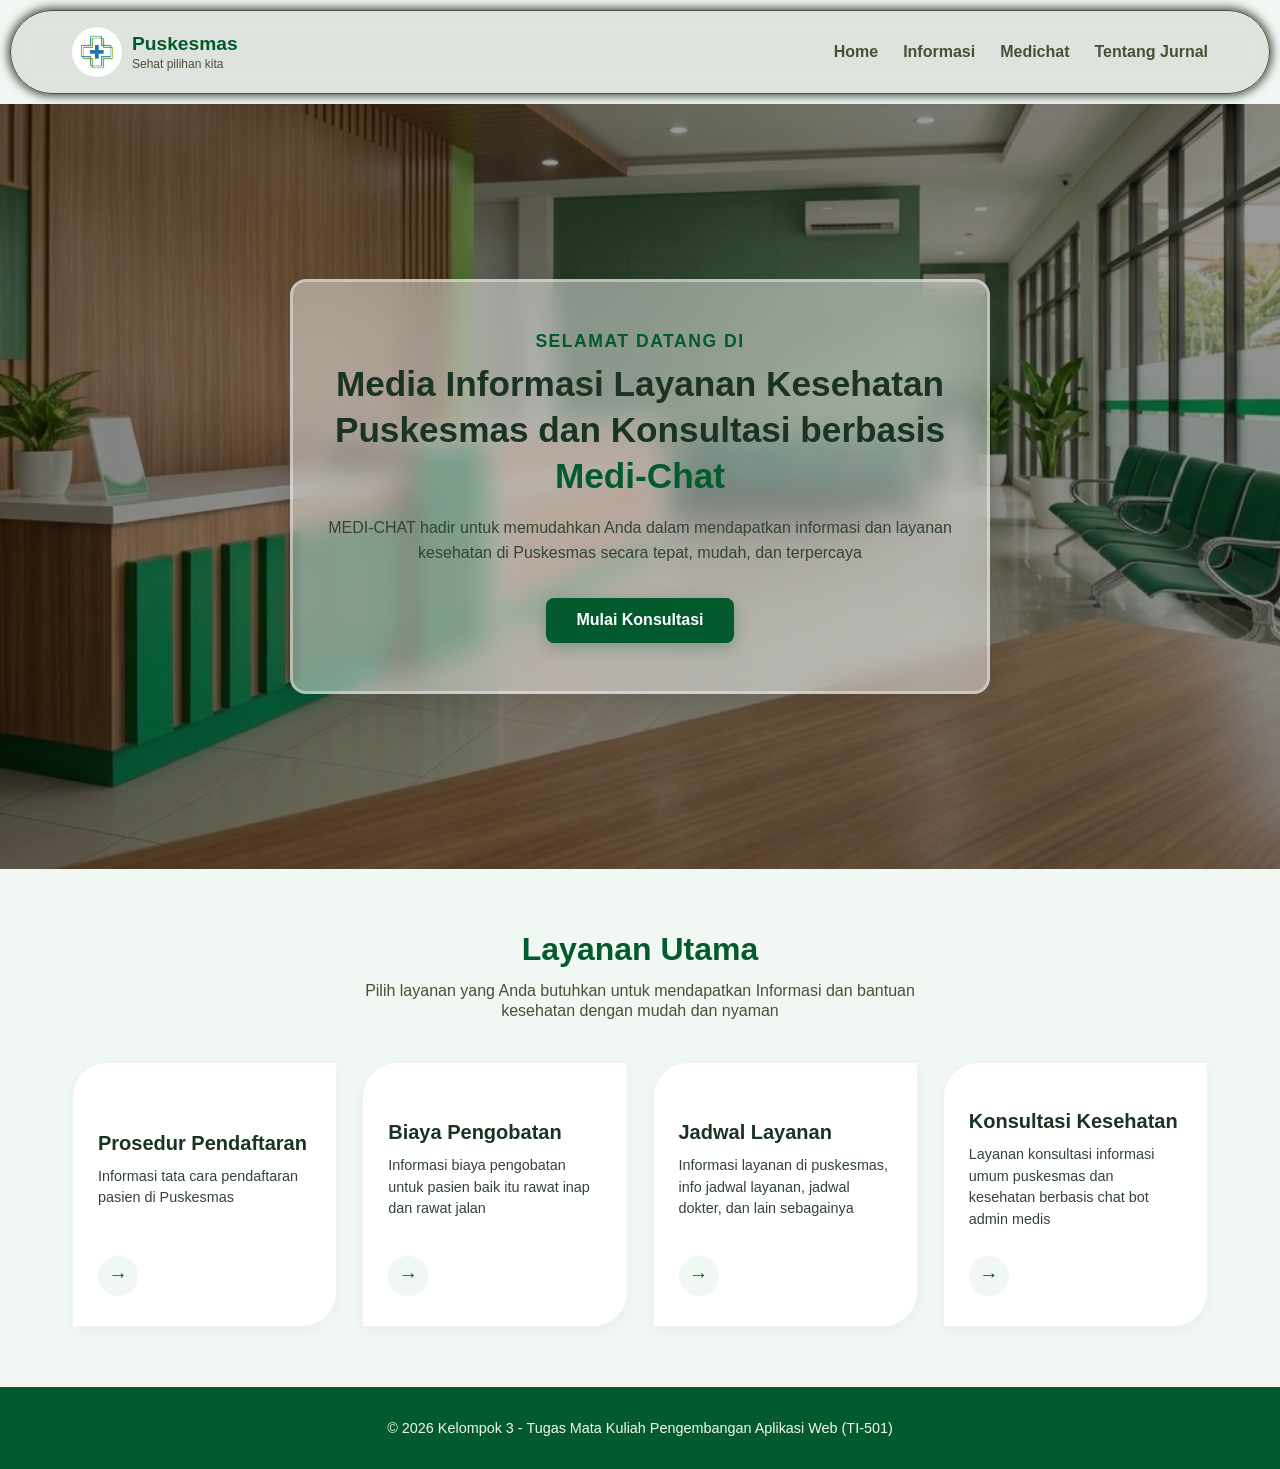
==== commit 1a6738a4: "Perbaikan homepage konten deskripsi" ====
--- a/homepage.html
+++ b/homepage.html
@@ -45,7 +45,7 @@
                 <div class="hero-glass">
                     <p class="welcome-text">Selamat datang di</p>
                     <h1>Media Informasi Layanan Kesehatan Puskesmas dan Konsultasi berbasis <span>Medi-Chat</span></h1>
-                    <p class="desc-text">MEDI-CHAT hadir untuk memudahkan Anda dalam mendapatkan informasi dan layanan kesehatan di Puskesmas secara tepat, mudah, dan terpercaya</p>
+                    <p class="desc-text"></p>
                     <a href="page/medichat.html" class="btn-konsultasi">Mulai Konsultasi</a>
                 </div>
             </div>
--- a/css/style.css
+++ b/css/style.css
@@ -7,7 +7,6 @@
   --bg-color: #114311;
   --bg-landing: #daedd574;
   --text-color: #465137;
-  --text-color-p: #888;
   --card-bg: #ffffff;
   --soft-bg: #f1f7f3;
   --info-card: #1a3322;
@@ -33,20 +32,25 @@
    HEADER & NAVBAR (FLEXBOX)
    ===================================================== */
 header {
-    background-color:var(--card-bg);
-    box-shadow: 0 2px 10px rgba(0, 0, 0, 0.08);
     position: sticky;
     top: 0;
     z-index: 1000;
+    margin: 10px;
+    background: rgba(199, 204, 196, 0.45);
+    backdrop-filter: blur(12px);
+    -webkit-backdrop-filter: blur(12px);
+    border: solid 0.5px var(--text-color);
+    border-radius: 50px;
+    box-shadow: 0 0 10px 2px rgb(62, 77, 62);
 }
 
 .navbar {
     display: flex;
     justify-content: space-between;
     align-items: center;
-    padding: 1rem 2rem;
     max-width: 1200px;
     margin: 0 auto;
+    padding: 1rem 2rem;
 }
 
 .logo-container {
@@ -58,9 +62,9 @@
 }
 
 .logo {
-    border-radius: 50px;
     max-width: 50px;
     height: auto;
+    border-radius: 50px;
 }
 
 .logo-text h4 {
@@ -70,7 +74,7 @@
 
 .logo-text p {
     font-size: 0.75rem;
-    color: var(--text-color-p);
+    color: var(--text-color);
 }
 
 .nav-links {
@@ -81,14 +85,21 @@
 }
 
 .nav-links > li > a {
+    padding: 5px 0;
+    color: var(--text-color);
     text-decoration: none;
-    color: var(--text-color);
     font-weight: 600;
-    padding: 5px 0;
 }
 
 .nav-links > li > a:hover {
-    color: var(--primary-color);
+    padding: 5px;
+    background-color: var(--border-bottom);
+    color: var(--primary-color);
+    border-radius: 50px;
+    box-shadow: 0 0 5px 1px var(--bg-color);
+    font-size: large;
+    font-style: italic;
+    font-weight: 100;
 }
 
 /* Dropdown */
@@ -101,13 +112,13 @@
     position: absolute;
     top: 100%;
     left: 0;
+    z-index: 10;
     min-width: 180px;
     padding: 8px 0;
     background-color: var(--card-bg);
+    border-radius: 4px;
     box-shadow: 0 8px 16px rgba(0, 0, 0, 0.1);
-    border-radius: 4px;
     list-style: none;
-    z-index: 10;
 }
 
 .dropdown-info li a {
@@ -128,7 +139,7 @@
     display: block;
 }
 
-/* Hamburger (disembunyikan di desktop, tampil di media query mobile) */
+/* Hamburger: disembunyikan di desktop, tampil di media query mobile */
 .menu-toggle,
 .hamburger {
     display: none;
@@ -163,17 +174,19 @@
    HERO (CSS GRID)
    ===================================================== */
 #Hero {
+    display: flex;
+    justify-content: center;
+    align-items: center;
+    min-height: 85vh;
+    padding: 3rem 2rem;
     background: linear-gradient(rgba(0, 0, 0, 0.4), rgba(0, 0, 0, 0.4)),
                 url('../assets/back.jpg') no-repeat center center/cover;
-    min-height: 85vh;
-    display: flex;
-    justify-content: center;
-    align-items: center;
-    padding: 3rem 2rem;
-}
-
+}
+
+/* Ketentuan tugas: hero memakai Grid.
+   Untuk dua bagian (teks + kartu): grid-template-columns: 1.4fr 1fr; */
 .hero-grid {
-    display: flex;
+    display: grid;
     gap: 2.5rem;
     align-items: center;
     width: 100%;
@@ -183,14 +196,14 @@
 
 /* Kotak kaca (glassmorphism) */
 .hero-glass {
+    padding: 3rem 2rem;
     background: rgba(255, 255, 255, 0.45);
     backdrop-filter: blur(12px);
     -webkit-backdrop-filter: blur(12px);
     border: 3px solid rgba(255, 255, 255, 0.40);
     border-radius: 16px;
-    padding: 3rem 2rem;
+    box-shadow: 0 8px 32px rgba(0, 0, 0, 0.15);
     text-align: center;
-    box-shadow: 0 8px 32px rgba(0, 0, 0, 0.15);
 }
 
 .hero-glass .welcome-text {
@@ -219,6 +232,10 @@
     font-size: 1rem;
     color: var(--hero-teks);
     line-height: 1.6;
+}
+
+.desc-text::before{
+    content: "MEDI-CHAT hadir untuk memudahkan Anda dalam mendapatkan informasi dan layanan kesehatan di Puskesmas secara tepat, mudah, dan terpercaya";
 }
 
 .hero-glass .btn-konsultasi {
@@ -233,54 +250,9 @@
     transform: translateY(-2px);
 }
 
-@keyframes struk-turun {
-    from { transform: translateY(-50%); }
-    to   { transform: translateY(0); }
-}
-
-.r-item {
-    padding: 0.7rem 0;
-    border-bottom: 1px dashed var(--border-bottom);
-}
-
-.r-label {
-    display: block;
-    margin-bottom: 0.2rem;
-    font-size: 0.8rem;
-    font-weight: bold;
-    color: var(--primary-color);
-}
-
-.r-item p {
-    font-size: 0.85rem;
-    line-height: 1.5;
-}
-
-.r-end {
-    padding: 1rem 0;
-    text-align: center;
-    font-size: 0.8rem;
-    letter-spacing: 1px;
-    color: var(--border-bottom);
-}
-
-.r-note {
-    padding-top: 0.5rem;
-    text-align: center;
-    font-size: 0.7rem;
-    color: var(--border-bottom);
-    border-top: 2px dashed var(--border-bottom);
-}
-
 /* =====================================================
    FORM & INPUT
    ===================================================== */
-.chat-form {
-    display: flex;
-    flex-direction: column;
-    gap: 0.5rem;
-}
-
 label {
     font-weight: bold;
     font-size: 0.95rem;
@@ -357,8 +329,8 @@
 
 .card:hover {
     transform: translateY(-8px);
+    border-color: var(--secondary-color);
     box-shadow: 0 12px 24px rgba(3, 90, 45, 0.09);
-    border-color: var(--secondary-color);
 }
 
 .card-icon {
@@ -405,7 +377,6 @@
    HALAMAN INFORMASI
    ===================================================== */
 .page-banner {
-    position: relative;
     padding: 2.5rem 1.5rem;
     background: var(--primary-color);
     color: var(--card-bg);
@@ -425,7 +396,7 @@
 
 .info-section {
     margin-bottom: 3rem;
-    scroll-margin-top: 90px;
+    scroll-margin-top: 100px;
 }
 
 .info-section h2 {
@@ -584,6 +555,9 @@
 }
 
 .chat-form {
+    display: flex;
+    flex-direction: column;
+    gap: 0.5rem;
     padding: 0.8rem 1.2rem 1.2rem;
 }
 
@@ -598,35 +572,6 @@
 
 .chat-form .btn-konsultasi {
     margin-top: 0;
-}
-
-/* Tombol kembali (opsional, hapus jika sudah pakai navbar) */
-.back-home {
-    position: absolute;
-    top: 1rem;
-    left: 1rem;
-    display: flex;
-    align-items: center;
-    gap: 0.4rem;
-    padding: 0.5rem 0.9rem;
-    background: rgba(255, 255, 255, 0.15);
-    border: 1px solid rgba(255, 255, 255, 0.4);
-    border-radius: 999px;
-    color: var(--card-bg);
-    text-decoration: none;
-    font-weight: bold;
-    font-size: 0.95rem;
-    transition: background 0.3s ease, transform 0.2s ease;
-}
-
-.back-home:hover {
-    background: rgba(255, 255, 255, 0.3);
-    transform: translateX(-3px);
-}
-
-.back-icon {
-    font-size: 1.2rem;
-    line-height: 1;
 }
 
 /* =====================================================
@@ -643,67 +588,53 @@
 
 /* =====================================================
    LANDING PAGE (<body class="landing">)
-   Dibatasi class .landing agar tidak bentrok dengan homepage
+   Navbar memakai gaya header yang sama dengan halaman lain
    ===================================================== */
 .landing {
     background-color: var(--bg-landing);
     line-height: 1.7;
 }
 
-.landing header {
-    position: static;
-    padding: 4rem 2rem;
-    background: url('../assets/back.jpg') center / cover no-repeat;
-    color: var(--soft-bg);
-    text-align: center;
-    box-shadow: none;
-    text-shadow: 1px 1px 1px #000, 2px 2px 2px #333, 3px 3px 3px #555;
-}
-
-.landing header h1 {
-    max-width: 900px;
-    margin: 0 auto;
-    font-size: 2.2rem;
-    line-height: 1.4;
-}
-
-.landing nav {
-    position: sticky;
-    top: 0;
-    z-index: 1000;
-    padding: 1rem;
-    background: #ffffff;
-    text-align: center;
-    box-shadow: 0 2px 10px rgba(0, 0, 0, 0.05);
-}
-
-.landing nav a {
-    margin: 0 1.2rem;
-    text-decoration: none;
-    color: var(--text-color);
-    font-weight: 600;
-    transition: color 0.3s ease;
-}
-
-.landing nav a:hover {
-    color: var(--secondary-color);
-}
-
-.landing-title {
-    display: none;
-    font-weight: bold;
-    color: var(--primary-color);
-}
-
 .landing main {
     max-width: 900px;
     margin: 0 auto;
-    padding: 3rem 1.5rem;
-}
-
-.landing section {
+    padding: 2rem 1.5rem 3rem;
+}
+
+/* Banner judul jurnal */
+.landing main section.judul {
+    padding: 4rem 2rem;
+    background: linear-gradient(rgba(0, 0, 0, 0.5), rgba(0, 0, 0, 0.5)),
+                url('../assets/back.jpg') center / cover no-repeat;
+    border: none;
+    box-shadow: 0 8px 24px rgba(0, 0, 0, 0.2);
+    text-align: center;
+}
+
+.landing main section.judul:hover {
+    transform: none;
+    box-shadow: 0 8px 24px rgba(0, 0, 0, 0.2);
+}
+
+.tentang-jurnal {
+    max-width: 800px;
+    margin: 0 auto;
+    font-size: clamp(1.4rem, 3vw, 2.2rem);
+    line-height: 1.4;
+    color: #ffffff;
+    text-shadow: 0 2px 6px rgba(0, 0, 0, 0.6);
+}
+
+.span {
+    display: inline;
+}
+
+
+/* Section isi (kartu putih) */
+.landing main section {
     margin-bottom: 2.5rem;
     padding: 2.5rem;
+    scroll-margin-top: 100px;
     background: var(--card-bg);
     border: 1px solid #e5e7eb;
     border-radius: 12px;
@@ -711,12 +642,12 @@
     transition: transform 0.3s ease, box-shadow 0.3s ease;
 }
 
-.landing section:hover {
+.landing main section:hover {
     transform: translateY(-3px);
     box-shadow: 0 8px 20px rgb(16, 52, 4);
 }
 
-.landing h2 {
+.landing main h2 {
     display: inline-block;
     margin-bottom: 1rem;
     padding-bottom: 0.5rem;
@@ -725,15 +656,15 @@
     border-bottom: 3px solid var(--secondary-color);
 }
 
-.landing p {
+.landing main p {
     margin-bottom: 1rem;
 }
 
-.landing ul {
+.landing main ul {
     margin-left: 1.5rem;
 }
 
-.landing li {
+.landing main li {
     margin-bottom: 0.8rem;
 }
 
@@ -742,14 +673,22 @@
     color: var(--primary-color);
 }
 
-/* =====================================================
-   MEDIA QUERY: LAYAR SEDANG (hero jadi satu kolom)
-   ===================================================== */
-@media (max-width: 1100px) {
-    .hero-grid {
-        grid-template-columns: 1fr;
-        max-width: 600px;
-        
+/* Layar sedang (setengah layar laptop): rapatkan menu agar muat 5 item */
+@media (max-width: 1000px) {
+    .landing .nav-links {
+        gap: 14px;
+    }
+
+    .landing .nav-links > li > a {
+        font-size: 0.9rem;
+    }
+
+    .landing .span{
+        display: block;
+    }
+
+    .desc-text::before{
+        content: "MEDI-CHAT hadir untuk memudahkan Anda dalam mendapatkan informasi dan layanan kesehatan di Puskesmas secara tepat, mudah, dan terpercaya";
     }
 }
 
@@ -758,7 +697,11 @@
    ===================================================== */
 @media (max-width: 768px) {
 
-    /* --- Navbar homepage --- */
+    /* --- Navbar & hamburger (berlaku di semua halaman) --- */
+    header {
+        border-radius: 28px;
+    }
+
     .navbar {
         flex-wrap: wrap;
         padding: 1rem;
@@ -799,7 +742,7 @@
         gap: 0;
         width: 100%;
         margin-top: 0.8rem;
-        border-top: 1px solid #e5e7eb;
+        border-top: 1px solid var(--soft-bg);
     }
 
     .menu-toggle:checked ~ .nav-links {
@@ -816,21 +759,12 @@
         display: block;
         min-width: 0;
         padding: 0 0 0 1rem;
+        background: transparent;
         box-shadow: none;
     }
 
-    /* --- Hero & struk --- */
-    #Hero {
-        min-height: auto;
-        padding: 2rem 1rem;
-    }
-
-    .hero-glass {
-        padding: 2rem 1.2rem;
-    }
-
-    .receipt-window {
-        height: 240px;
+    .desc-text::before {
+        content: "";
     }
 
     /* --- Satu kolom --- */
@@ -857,78 +791,18 @@
         max-width: 90%;
     }
 
-    /* --- Tombol kembali: hanya panah --- */
-    .back-text {
-        display: none;
-    }
-
-    .back-home {
-        top: 0.8rem;
-        left: 0.8rem;
-        justify-content: center;
-        width: 40px;
-        height: 40px;
-        padding: 0;
-    }
-
     /* --- Landing page --- */
-    .landing header {
+    .landing-hero {
         padding: 2.5rem 1rem;
-    }
-
-    .landing header h1 {
-        font-size: 1.5rem;
-    }
-
-    .landing nav {
-        display: flex;
-        flex-wrap: wrap;
-        justify-content: space-between;
-        align-items: center;
-        text-align: left;
-    }
-
-    .landing-title {
-        display: block;
-    }
-
-    .landing-links {
-        display: none;
-        flex-direction: column;
-        width: 100%;
-        margin-top: 0.8rem;
-        border-top: 1px solid var(--soft-bg);
-    }
-
-    .menu-toggle:checked ~ .landing-links {
-        display: flex;
-    }
-
-    .landing nav a {
-        display: block;
-        margin: 0;
-        padding: 12px 0;
     }
 
     .landing main {
         padding: 2rem 1rem;
     }
 
-    .landing section {
+    .landing main section {
         padding: 1.5rem;
     }
-}
-
-/* =====================================================
-   AKSESIBILITAS: matikan animasi bila diminta pengguna
-   ===================================================== */
-@media (prefers-reduced-motion: reduce) {
-    .receipt-track {
-        animation: none;
-        transform: none;
-    }
-
-    .receipt-window {
-        overflow-y: auto;
-    }
+
+
 }
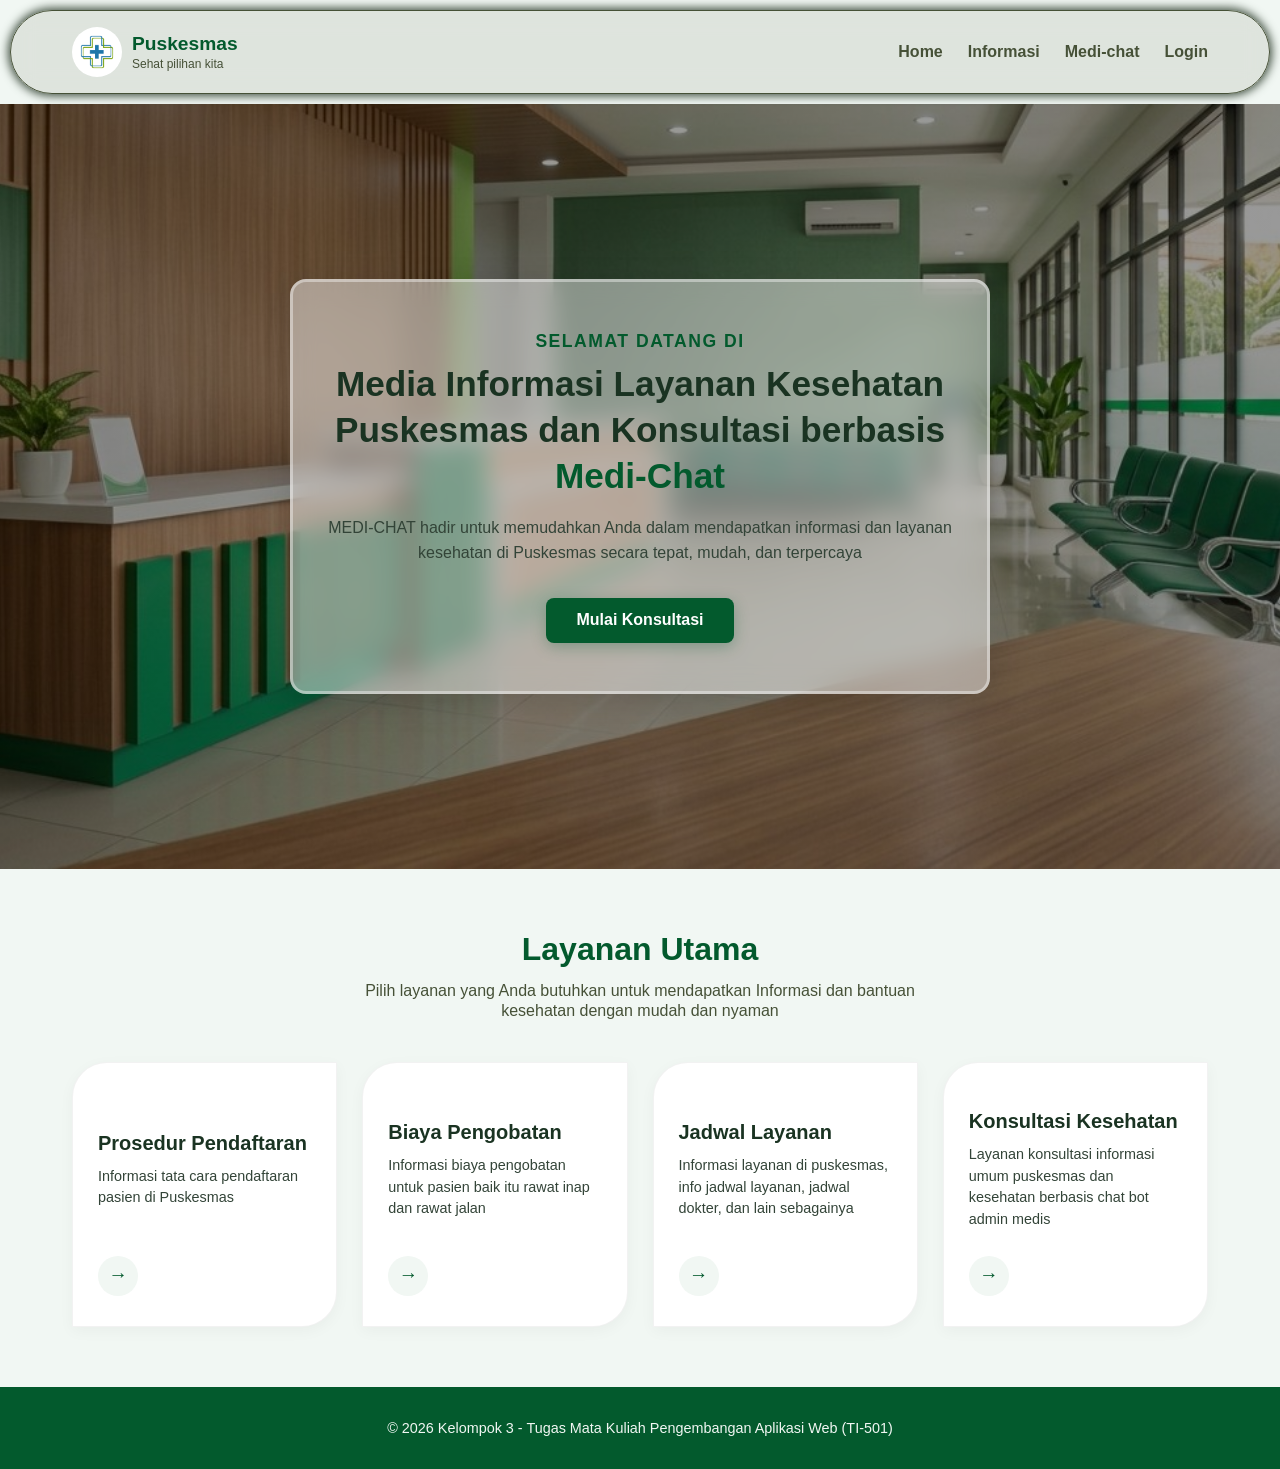
==== commit a7636b77: "Membuat dashboard admin" ====
--- a/homepage.html
+++ b/homepage.html
@@ -33,8 +33,8 @@
                         <li><a href="page/informasi.html#biaya">Biaya Rawat</a></li>
                     </ul>
                 </li>
-                <li class="mindichat"><a href="page/medichat.html">Medichat</a></li>
-                <li class="tentang"><a href="page/landing-page.html">Tentang Jurnal</a></li>
+                <li class="mindichat"><a href="page/medichat.html">Medi-chat</a></li>
+                <li class="tentang"><a href="page/admin/login.html">Login</a></li>
             </ul>
         </nav>
     </header>
@@ -91,9 +91,18 @@
                 </article>
             </div>
         </section>
+        <section id="info-terbaru" hidden>
+            <div class="layanan-header">
+                <h2>Informasi Terbaru</h2>
+                <p>Kabar dan pengumuman terbaru dari Puskesmas</p>
+            </div>
+            <div class="card-grid" id="data-info" data-limit="3"></div>
+        </section>
     </main>
     <footer class="site-footer">
         <p>&copy; 2026 Kelompok 3 - Tugas Mata Kuliah Pengembangan Aplikasi Web (TI-501)</p>
     </footer>
+    <script src="js/data-publik.js"></script>
+</body>
 </body>
 </html>
--- a/css/style.css
+++ b/css/style.css
@@ -586,6 +586,20 @@
     font-size: 0.9rem;
 }
 
+.site-footer .staf-link {
+    display: inline-block;
+    margin-top: 0.5rem;
+    color: var(--soft-bg);
+    font-size: 0.8rem;
+    opacity: 0.7;
+    text-decoration: none;
+}
+
+.site-footer .staf-link:hover {
+    opacity: 1;
+    text-decoration: underline;
+}
+
 /* =====================================================
    LANDING PAGE (<body class="landing">)
    Navbar memakai gaya header yang sama dengan halaman lain
